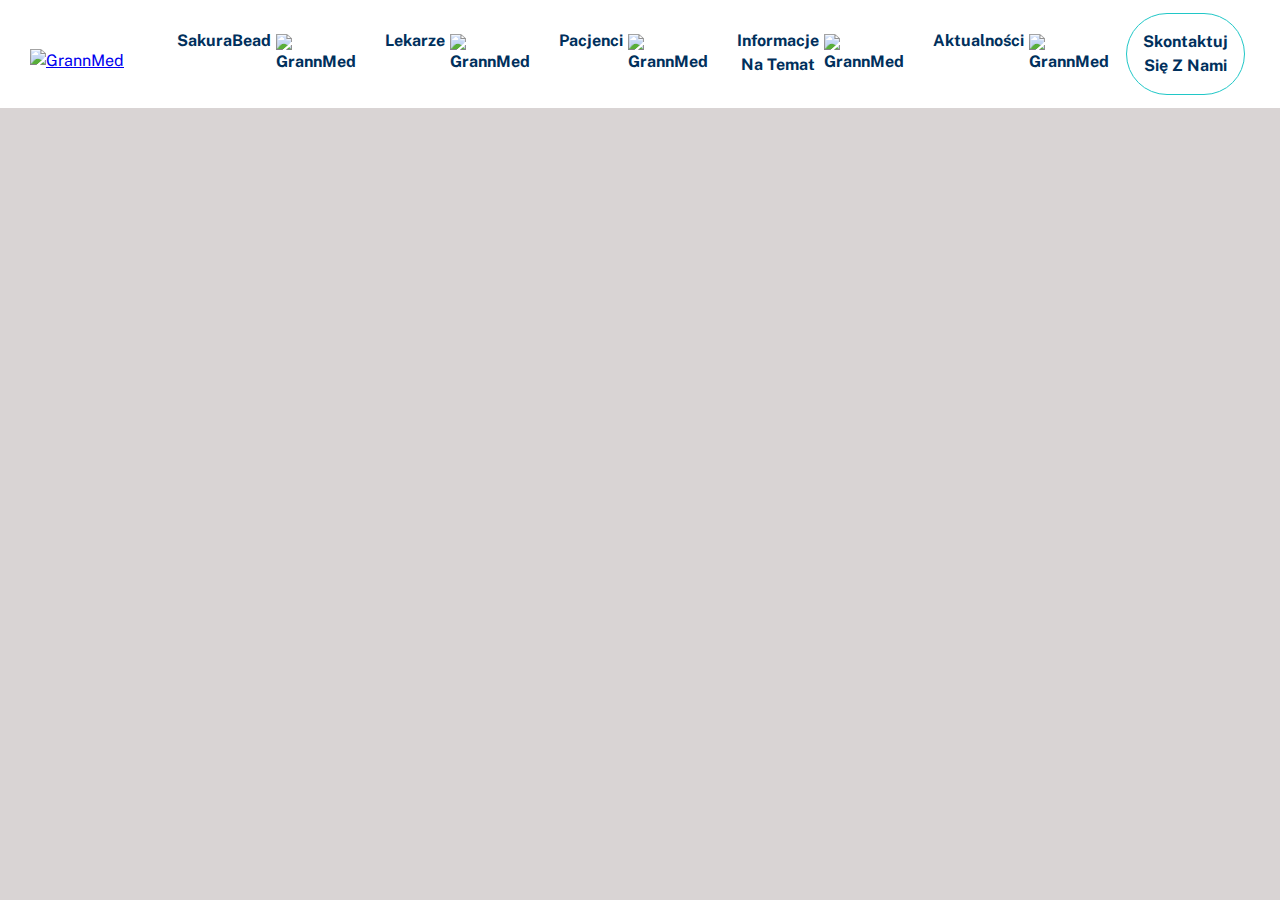
==== index.html @ 1bdce9ec "add main page with navigation" ====
<!DOCTYPE html>
<html lang="pl">

<head>
    <meta charset="UTF-8">
    <meta name="viewport" content="width=device-width, initial-scale=1.0">
    <title>GrannMed</title>
    <link rel="preconnect" href="https://fonts.googleapis.com">
<link rel="preconnect" href="https://fonts.gstatic.com" crossorigin>
<link href="https://fonts.googleapis.com/css2?family=Public+Sans:ital,wght@0,100..900;1,100..900&display=swap" rel="stylesheet">
    <link rel="stylesheet" href="css/style.css">
</head>

<body>
    <button class="burger-btn">
        <div class="burger-btn__box">
            <div class="burger-btn__bars"></div>
        </div>
    </button>
    <header id="main-header" class="header">
        <div class="container">
            <div class="nav">
                <div class="nav-logo">
                    <a class="hdr-logo-link" href="#" rel="home">
                        <img src="https://crannmed.com/wp-content/uploads/2021/12/Logo-CrannMed.svg" alt="GrannMed">
                    </a>
                </div>

                <div class="navbar">
                    <div class="navbar-btns">
                        <nav id="nav-main" class="nav-main">
                            <ul class="navbar-nav">
                                <li class="nav-item">
                                    <a href="#" class="nav-link">SakuraBead
                                        <img src="https://crannmed.com/wp-content/uploads/2021/12/arrow-dropdown-circle.svg"
                                            alt="GrannMed">
                                    </a>
                                    <ul class="dropdown-menu">
                                        <li class="menu-item">
                                            <a href="#">Technologia SakuraBead</a>
                                        </li>
                                        <li class="menu-item">
                                            <a href="#">SakuraBead Dla Zapalenia Stawów Kolana</a>
                                        </li>
                                        <li class="menu-item">
                                            <a href="#">SakuraBead Dla Bólu Dolnej Części Pleców</a>
                                        </li>
                                        <li class="menu-item">
                                            <a href="#">SakuraBead Dla Mrożonego Ramiura</a>
                                        </li>
                                    </ul>
                                </li>
                                <li class="nav-item">
                                    <a href="#" class="nav-link">Lekarze
                                        <img src="https://crannmed.com/wp-content/uploads/2021/12/arrow-dropdown-circle.svg"
                                            alt="GrannMed">
                                    </a>
                                    <ul class="dropdown-menu">
                                        <li class="menu-item">
                                            <a href="#">Procedura</a>
                                        </li>
                                        <li class="menu-item">
                                            <a href="#">Wyniki Kliniczne</a>
                                        </li>
                                    </ul>
                                </li>
                                <li class="nav-item">
                                    <a href="#" class="nav-link">Pacjenci
                                        <img src="https://crannmed.com/wp-content/uploads/2021/12/arrow-dropdown-circle.svg"
                                            alt="GrannMed">
                                    </a>
                                    <ul class="dropdown-menu">
                                        <li class="menu-item">
                                            <a href="#">Procedura</a>
                                        </li>
                                        <li class="menu-item">
                                            <a href="#">Wyniki Kliniczne</a>
                                        </li>
                                    </ul>
                                </li>
                                <li class="nav-item">
                                    <a href="#" class="nav-link">Informacje Na Temat
                                        <img src="https://crannmed.com/wp-content/uploads/2021/12/arrow-dropdown-circle.svg"
                                            alt="GrannMed">
                                    </a>
                                    <ul class="dropdown-menu">
                                        <li class="menu-item">
                                            <a href="#">Informacje O Nas</a>
                                        </li>
                                        <li class="menu-item">
                                            <a href="#">Nasz Zespół</a>
                                        </li>
                                    </ul>
                                </li>
                                <li class="nav-item">
                                    <a href="#" class="nav-link">Aktualności
                                        <img src="https://crannmed.com/wp-content/uploads/2021/12/arrow-dropdown-circle.svg"
                                            alt="GrannMed">
                                    </a>
                                    <ul class="dropdown-menu">
                                        <li class="menu-item">
                                            <a href="#">Wiadomości I Media</a>
                                        </li>
                                        <li class="menu-item">
                                            <a href="#">Kariera W GrannMed</a>
                                        </li>
                                    </ul>
                                </li>
                            </ul>
                        </nav>

                        <a href="#" class="btn-contact">
                            <span class="btn-title"> Skontaktuj Się Z Nami</span>
                        </a>

                    </div>

                </div>
            </div>
    </header>



</body>

</html>
---- css/style.css ----
:root {
	--main-color: #00305c;
	--secondary-color: #19a7a7;
}

*,
*::before,
*::after {
	box-sizing: border-box;
	margin: 0;
	padding: 0;
}

body {
	height: 100vh;
	font-family: "Public Sans", sans-serif;
	background-color: #d9d4d4;
	font-size: 1rem;
	line-height: 1.5;
}

.burger-btn {
	position: fixed;
	top: 10px;
	right: 10px;
	padding: 24px;
	background-color: #0b6f6f;
	border: 1px solid transparent;
	cursor: pointer;
	z-index: 1000;
}
.burger-btn__box {
	position: relative;
	width: 40px;
	height: 30px;
}
.burger-btn__bars,
.burger-btn__bars::after,
.burger-btn__bars::before {
	position: absolute;
	right: 0;
	height: 3px;
	content: "";
	background-color: #fff;
	transition: width 0.3s;
}
.burger-btn__bars {
	width: 100%;
}
.burger-btn__bars::after {
	top: 13px;
	width: 100%;
}
.burger-btn__bars::before {
	top: 27px;
	width: 100%;
	transition-delay: 0.1s;
}

.header {
	height: 12vh;
	width: 100%;
	background-color: #fff;
}

.nav {
	position: relative;
	display: flex;
	justify-content: space-between;
	align-items: center;
	height: 12vh;
}

.nav-logo {
	position: relative;
	top: 15px;
	left: 15px;
	padding: 15px;
	aspect-ratio: auto 157.394 / 62.096;
	width: 157px;
}

.navbar a {
	text-decoration: none;
	text-transform: capitalize;
}

.navbar-btns {
	position: relative;
	display: flex;
	justify-content: center;
	align-items: center;
	flex-direction: row;
	padding: 0 35px;
	font-weight: 700;
	min-width: 150px;
	text-align: center;
	color: #00305c;
}

.navbar {
	display: none;
}

.nav {
	display: flex;
	flex-direction: row;
}

.navbar-nav {
	display: flex;
	flex-direction: row;
}

.nav-item {
	position: relative;
	display: flex;
	justify-content: center;
	align-items: center;
	padding: 12px;
	list-style-type: none;
}

.nav-link {
	display: flex;
	flex-direction: row;
	text-decoration: none;
	color: var(--main-color);
}

.nav-link img {
	padding: 5px;
}

.dropdown-menu {
	display: none;
}

.btn-contact {
	padding: 16px;
	border-radius: 56px;
	border: 1px solid #20c7c7;
	color: var(--main-color);
}

/* Media */

@media (min-width: 576px) {
	.navbar {
		display: none;
	}
}

@media (min-width: 768px) {
	.navbar {
		display: none;
	}
}

@media (min-width: 992px) {
	.burger-btn {
		display: none;
	}

	.navbar {
		display: block;
	}
}
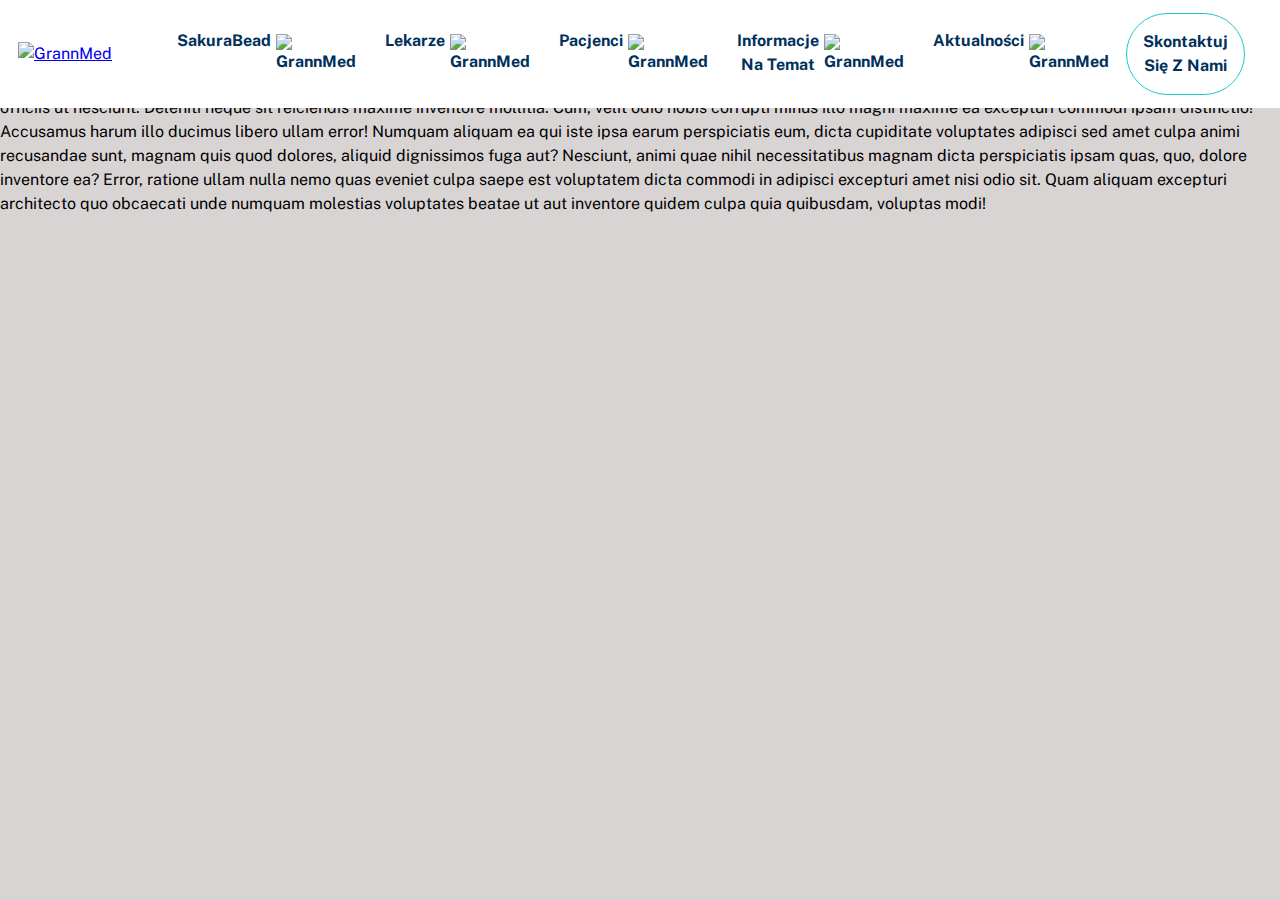
==== commit 9c7c570d: "Add burger and its functionality" ====
--- a/index.html
+++ b/index.html
@@ -6,19 +6,107 @@
     <meta name="viewport" content="width=device-width, initial-scale=1.0">
     <title>GrannMed</title>
     <link rel="preconnect" href="https://fonts.googleapis.com">
-<link rel="preconnect" href="https://fonts.gstatic.com" crossorigin>
-<link href="https://fonts.googleapis.com/css2?family=Public+Sans:ital,wght@0,100..900;1,100..900&display=swap" rel="stylesheet">
+    <link rel="preconnect" href="https://fonts.gstatic.com" crossorigin>
+    <link href="https://fonts.googleapis.com/css2?family=Public+Sans:ital,wght@0,100..900;1,100..900&display=swap"
+        rel="stylesheet">
     <link rel="stylesheet" href="css/style.css">
 </head>
 
 <body>
-    <button class="burger-btn">
-        <div class="burger-btn__box">
-            <div class="burger-btn__bars"></div>
+    <header id="main-header" class="header">
+        <button class="burger-btn">
+            <div class="burger-btn__box">
+                <div class="burger-btn__bars"></div>
+            </div>
+        </button>
+        <div class="navbar-btns-burger">
+            <nav id="nav-main-burger" class="nav-main-burger">
+                <ul class="navbar-nav-burger">
+                    <li class="nav-item-burger">
+                        <a href="#" class="nav-link-burger">SakuraBead
+                            <img src="https://crannmed.com/wp-content/uploads/2021/12/arrow-dropdown-circle.svg"
+                                alt="GrannMed">
+                        </a>
+                        <ul class="dropdown-menu-burger">
+                            <li class="menu-item-burger">
+                                <a href="#">Technologia SakuraBead</a>
+                            </li>
+                            <li class="menu-item-burger">
+                                <a href="#">SakuraBead Dla Zapalenia Stawów Kolana</a>
+                            </li>
+                            <li class="menu-item-burger">
+                                <a href="#">SakuraBead Dla Bólu Dolnej Części Pleców</a>
+                            </li>
+                            <li class="menu-item-burger">
+                                <a href="#">SakuraBead Dla Mrożonego Ramiura</a>
+                            </li>
+                        </ul>
+                    </li>
+                    <li class="nav-item-burger">
+                        <a href="#" class="nav-link-burger">Lekarze
+                            <img src="https://crannmed.com/wp-content/uploads/2021/12/arrow-dropdown-circle.svg"
+                                alt="GrannMed">
+                        </a>
+                        <ul class="dropdown-menu-burger">
+                            <li class="menu-item-burger">
+                                <a href="#">Procedura</a>
+                            </li>
+                            <li class="menu-item-burger">
+                                <a href="#">Wyniki Kliniczne</a>
+                            </li>
+                        </ul>
+                    </li>
+                    <li class="nav-item-burger">
+                        <a href="#" class="nav-link-burger">Pacjenci
+                            <img src="https://crannmed.com/wp-content/uploads/2021/12/arrow-dropdown-circle.svg"
+                                alt="GrannMed">
+                        </a>
+                        <ul class="dropdown-menu-burger">
+                            <li class="menu-item-burger">
+                                <a href="#">Procedura</a>
+                            </li>
+                            <li class="menu-item-burger">
+                                <a href="#">Wyniki Kliniczne</a>
+                            </li>
+                        </ul>
+                    </li>
+                    <li class="nav-item-burger">
+                        <a href="#" class="nav-link-burger">Informacje Na Temat
+                            <img src="https://crannmed.com/wp-content/uploads/2021/12/arrow-dropdown-circle.svg"
+                                alt="GrannMed">
+                        </a>
+                        <ul class="dropdown-menu-burger">
+                            <li class="menu-item-burger">
+                                <a href="#">Informacje O Nas</a>
+                            </li>
+                            <li class="menu-item-burger">
+                                <a href="#">Nasz Zespół</a>
+                            </li>
+                        </ul>
+                    </li>
+                    <li class="nav-item-burger">
+                        <a href="#" class="nav-link-burger">Aktualności
+                            <img src="https://crannmed.com/wp-content/uploads/2021/12/arrow-dropdown-circle.svg"
+                                alt="GrannMed">
+                        </a>
+                        <ul class="dropdown-menu-burger">
+                            <li class="menu-item-burger">
+                                <a href="#">Wiadomości I Media</a>
+                            </li>
+                            <li class="menu-item-burger">
+                                <a href="#">Kariera W GrannMed</a>
+                            </li>
+                        </ul>
+                    </li>
+                </ul>
+            </nav>
+
+            <a href="#" class="btn-contact-burger">
+                <span class="btn-title-burger"> Skontaktuj Się Z Nami</span>
+            </a>
+
         </div>
-    </button>
-    <header id="main-header" class="header">
-        <div class="container">
+        <div class="container ">
             <div class="nav">
                 <div class="nav-logo">
                     <a class="hdr-logo-link" href="#" rel="home">
@@ -117,10 +205,11 @@
 
                 </div>
             </div>
+        </div>
     </header>
-
-
-
+    <div class="container">Lorem ipsum dolor sit amet consectetur adipisicing elit. Magnam consequatur itaque, repellendus et possimus hic minus expedita aperiam vero dolor veritatis inventore, tempora, id sunt doloribus quae eaque! Ex, quo doloremque excepturi reprehenderit rem, consequuntur harum provident iste, repellendus maxime aut numquam recusandae. Id quod impedit eum porro commodi ipsum officiis explicabo ullam aliquid quis libero maiores labore iste, cupiditate placeat quibusdam distinctio repellendus eveniet in, officia itaque nostrum eos, molestiae repellat. Quasi nisi ea porro voluptatibus! Ipsa placeat vitae nobis neque blanditiis? Cumque odit illo soluta voluptatibus officiis ut nesciunt. Deleniti neque sit reiciendis maxime inventore mollitia. Cum, velit odio nobis corrupti minus illo magni maxime ea excepturi commodi ipsam distinctio! Accusamus harum illo ducimus libero ullam error! Numquam aliquam ea qui iste ipsa earum perspiciatis eum, dicta cupiditate voluptates adipisci sed amet culpa animi recusandae sunt, magnam quis quod dolores, aliquid dignissimos fuga aut? Nesciunt, animi quae nihil necessitatibus magnam dicta perspiciatis ipsam quas, quo, dolore inventore ea? Error, ratione ullam nulla nemo quas eveniet culpa saepe est voluptatem dicta commodi in adipisci excepturi amet nisi odio sit. Quam aliquam excepturi architecto quo obcaecati unde numquam molestias voluptates beatae ut aut inventore quidem culpa quia quibusdam, voluptas modi!</div>
+
+
+    <script src="js/main.js"></script>
 </body>
-
 </html>--- a/css/style.css
+++ b/css/style.css
@@ -21,9 +21,13 @@
 
 .burger-btn {
 	position: fixed;
-	top: 10px;
-	right: 10px;
+	display: flex;
+	justify-content: center;
+	align-items: center;
+	right: 0px;
 	padding: 24px;
+	height: 12vh;
+	width: 12vh;
 	background-color: #0b6f6f;
 	border: 1px solid transparent;
 	cursor: pointer;
@@ -57,27 +61,72 @@
 	transition-delay: 0.1s;
 }
 
+.navbar-btns-burger {
+	display: none;
+	position: absolute;
+	top: 0;
+	left: 0;
+	background-color: #fff;
+	min-width: 100vw;
+	min-height: 100vh;
+	z-index: 1000;
+	padding: 10%;
+}
+
+.nav-main-burger {
+	margin-bottom: 10%;
+	font-size: 20px;
+}
+
+.nav-item-burger, .dropdown-menu-burger {
+	list-style-type: none;
+}
+
+.dropdown-menu-burger {
+	display: none;
+}
+
+.container {
+	margin: 0 auto;
+	max-width: 1300px;
+	width: 100%;
+}
+
 .header {
+	position: fixed;
+	display: flex;
+	justify-content: space-between;
+	align-items: center;
+	height: 12vh;   /*TODO: try to change height dynamicly*/
+	width: 100%;
+	font-size: 16px;
+	background-color: #fff;
+}
+
+
+.nav {
+	display: flex;
+	justify-content: space-between;
+	align-items: center;
 	height: 12vh;
 	width: 100%;
-	background-color: #fff;
-}
-
-.nav {
-	position: relative;
-	display: flex;
-	justify-content: space-between;
-	align-items: center;
-	height: 12vh;
 }
 
 .nav-logo {
 	position: relative;
-	top: 15px;
-	left: 15px;
-	padding: 15px;
+	display: flex;
+	justify-content: center;
+	align-items: center;
+	margin: 0 15px;
 	aspect-ratio: auto 157.394 / 62.096;
 	width: 157px;
+}
+
+.navbar {
+	position: relative;
+	display: flex;
+	justify-content: flex-end;
+	align-items: center;
 }
 
 .navbar a {
@@ -121,19 +170,59 @@
 	list-style-type: none;
 }
 
+
 .nav-link {
 	display: flex;
 	flex-direction: row;
 	text-decoration: none;
 	color: var(--main-color);
-}
-
+	transition: color .3s;
+}
+
+.nav-link:hover {
+	color: var(--secondary-color);
+}
 .nav-link img {
 	padding: 5px;
 }
 
 .dropdown-menu {
 	display: none;
+	flex-direction: column;
+	position: absolute;
+	top: 9vh;
+	left: 5px;
+	min-width: 350px;
+	background-color: #f4f4f4;
+	box-shadow: 0px 0px 20px 0.1px rgb(164, 162, 162);;
+	z-index: 100;
+}
+
+.dropdown-menu-toggle {
+	display: flex;
+}
+
+.menu-item {
+	list-style-type: none;
+	display: flex;
+	justify-content: start;
+	align-items: center;
+}
+
+.menu-item:hover, .menu-item a:hover{
+	background-color: #00305c;
+	color: #f4f4f4;
+}
+
+.menu-item a {
+	color: var(--main-color);
+	text-align: start;
+	padding: 20px;
+}
+
+
+.menu-item span:hover {
+	color: #f4f4f4;
 }
 
 .btn-contact {
@@ -141,11 +230,21 @@
 	border-radius: 56px;
 	border: 1px solid #20c7c7;
 	color: var(--main-color);
+	transition: background-color .3s, color .3s;
+}
+
+.btn-contact:hover {
+	background-color: #0b6f6f;
+	color: #fff;
 }
 
 /* Media */
 
 @media (min-width: 576px) {
+	.header {
+		height: 12vh;
+	}
+
 	.navbar {
 		display: none;
 	}
@@ -162,7 +261,18 @@
 		display: none;
 	}
 
+	.header {
+		height: 12vh;
+		font-size: 14px;
+	}
+
 	.navbar {
 		display: block;
 	}
 }
+
+@media (min-width: 1200px) {
+	.header {
+		font-size: 16px;
+	}
+}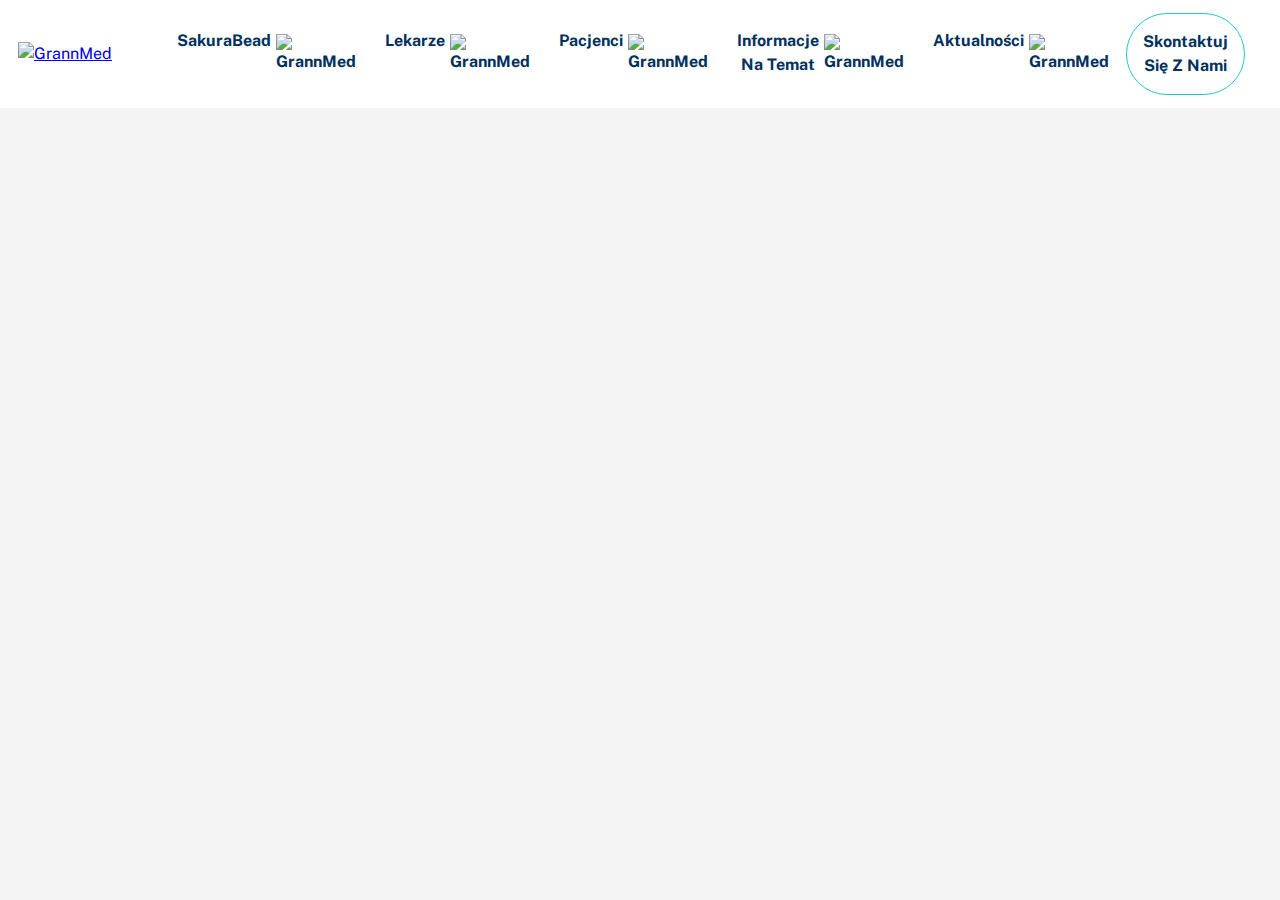
==== commit 62f5f979: "Finished navigation" ====
--- a/index.html
+++ b/index.html
@@ -9,205 +9,222 @@
     <link rel="preconnect" href="https://fonts.gstatic.com" crossorigin>
     <link href="https://fonts.googleapis.com/css2?family=Public+Sans:ital,wght@0,100..900;1,100..900&display=swap"
         rel="stylesheet">
+    <script src="https://kit.fontawesome.com/83896c9831.js" crossorigin="anonymous"></script>
     <link rel="stylesheet" href="css/style.css">
 </head>
 
 <body>
     <header id="main-header" class="header">
-        <button class="burger-btn">
-            <div class="burger-btn__box">
-                <div class="burger-btn__bars"></div>
+        <div class="container-wrapper ">
+            <button class="burger-btn">
+                <div class="burger-btn__box">
+                    <div class="burger-btn__bars"></div>
+                </div>
+            </button>
+            <div class="navbar-btns-burger">
+                <div class="nav-xmark">
+                    <i class="fa-solid fa-xmark"></i>
+                </div>
+                <nav id="nav-main-burger" class="nav-main-burger">
+                    <ul class="navbar-nav-burger">
+                        <li class="nav-item-burger">
+                            <a href="#" class="nav-link-burger">SakuraBead
+                                <img src="https://crannmed.com/wp-content/uploads/2021/12/arrow-dropdown-circle.svg"
+                                    alt="GrannMed">
+                            </a>
+                            <ul class="dropdown-menu-burger">
+                                <li class="menu-item-burger">
+                                    <a href="#">Technologia SakuraBead</a>
+                                </li>
+                                <li class="menu-item-burger">
+                                    <a href="#">SakuraBead Dla Zapalenia Stawów Kolana</a>
+                                </li>
+                                <li class="menu-item-burger">
+                                    <a href="#">SakuraBead Dla Bólu Dolnej Części Pleców</a>
+                                </li>
+                                <li class="menu-item-burger">
+                                    <a href="#">SakuraBead Dla Mrożonego Ramiura</a>
+                                </li>
+                            </ul>
+                        </li>
+                        <li class="nav-item-burger">
+                            <a href="#" class="nav-link-burger">Lekarze
+                                <img src="https://crannmed.com/wp-content/uploads/2021/12/arrow-dropdown-circle.svg"
+                                    alt="GrannMed">
+                            </a>
+                            <ul class="dropdown-menu-burger">
+                                <li class="menu-item-burger">
+                                    <a href="#">Procedura</a>
+                                </li>
+                                <li class="menu-item-burger">
+                                    <a href="#">Wyniki Kliniczne</a>
+                                </li>
+                            </ul>
+                        </li>
+                        <li class="nav-item-burger">
+                            <a href="#" class="nav-link-burger">Pacjenci
+                                <img src="https://crannmed.com/wp-content/uploads/2021/12/arrow-dropdown-circle.svg"
+                                    alt="GrannMed">
+                            </a>
+                            <ul class="dropdown-menu-burger">
+                                <li class="menu-item-burger">
+                                    <a href="#">Procedura</a>
+                                </li>
+                                <li class="menu-item-burger">
+                                    <a href="#">Wyniki Kliniczne</a>
+                                </li>
+                            </ul>
+                        </li>
+                        <li class="nav-item-burger">
+                            <a href="#" class="nav-link-burger">Informacje Na Temat
+                                <img src="https://crannmed.com/wp-content/uploads/2021/12/arrow-dropdown-circle.svg"
+                                    alt="GrannMed">
+                            </a>
+                            <ul class="dropdown-menu-burger">
+                                <li class="menu-item-burger">
+                                    <a href="#">Informacje O Nas</a>
+                                </li>
+                                <li class="menu-item-burger">
+                                    <a href="#">Nasz Zespół</a>
+                                </li>
+                            </ul>
+                        </li>
+                        <li class="nav-item-burger">
+                            <a href="#" class="nav-link-burger">Aktualności
+                                <img src="https://crannmed.com/wp-content/uploads/2021/12/arrow-dropdown-circle.svg"
+                                    alt="GrannMed">
+                            </a>
+                            <ul class="dropdown-menu-burger">
+                                <li class="menu-item-burger">
+                                    <a href="#">Wiadomości I Media</a>
+                                </li>
+                                <li class="menu-item-burger">
+                                    <a href="#">Kariera W GrannMed</a>
+                                </li>
+                            </ul>
+                        </li>
+                    </ul>
+                </nav>
+                <div class="contact-burger">
+                    <a href="#" class="btn-contact-burger"> Skontaktuj Się Z Nami</a>
+                </div>
             </div>
-        </button>
-        <div class="navbar-btns-burger">
-            <nav id="nav-main-burger" class="nav-main-burger">
-                <ul class="navbar-nav-burger">
-                    <li class="nav-item-burger">
-                        <a href="#" class="nav-link-burger">SakuraBead
-                            <img src="https://crannmed.com/wp-content/uploads/2021/12/arrow-dropdown-circle.svg"
-                                alt="GrannMed">
+
+            <div class="nav">
+                    <div class="nav-logo">
+                        <a class="hdr-logo-link" href="#" rel="home">
+                            <img src="https://crannmed.com/wp-content/uploads/2021/12/Logo-CrannMed.svg" alt="GrannMed">
                         </a>
-                        <ul class="dropdown-menu-burger">
-                            <li class="menu-item-burger">
-                                <a href="#">Technologia SakuraBead</a>
-                            </li>
-                            <li class="menu-item-burger">
-                                <a href="#">SakuraBead Dla Zapalenia Stawów Kolana</a>
-                            </li>
-                            <li class="menu-item-burger">
-                                <a href="#">SakuraBead Dla Bólu Dolnej Części Pleców</a>
-                            </li>
-                            <li class="menu-item-burger">
-                                <a href="#">SakuraBead Dla Mrożonego Ramiura</a>
-                            </li>
-                        </ul>
-                    </li>
-                    <li class="nav-item-burger">
-                        <a href="#" class="nav-link-burger">Lekarze
-                            <img src="https://crannmed.com/wp-content/uploads/2021/12/arrow-dropdown-circle.svg"
-                                alt="GrannMed">
-                        </a>
-                        <ul class="dropdown-menu-burger">
-                            <li class="menu-item-burger">
-                                <a href="#">Procedura</a>
-                            </li>
-                            <li class="menu-item-burger">
-                                <a href="#">Wyniki Kliniczne</a>
-                            </li>
-                        </ul>
-                    </li>
-                    <li class="nav-item-burger">
-                        <a href="#" class="nav-link-burger">Pacjenci
-                            <img src="https://crannmed.com/wp-content/uploads/2021/12/arrow-dropdown-circle.svg"
-                                alt="GrannMed">
-                        </a>
-                        <ul class="dropdown-menu-burger">
-                            <li class="menu-item-burger">
-                                <a href="#">Procedura</a>
-                            </li>
-                            <li class="menu-item-burger">
-                                <a href="#">Wyniki Kliniczne</a>
-                            </li>
-                        </ul>
-                    </li>
-                    <li class="nav-item-burger">
-                        <a href="#" class="nav-link-burger">Informacje Na Temat
-                            <img src="https://crannmed.com/wp-content/uploads/2021/12/arrow-dropdown-circle.svg"
-                                alt="GrannMed">
-                        </a>
-                        <ul class="dropdown-menu-burger">
-                            <li class="menu-item-burger">
-                                <a href="#">Informacje O Nas</a>
-                            </li>
-                            <li class="menu-item-burger">
-                                <a href="#">Nasz Zespół</a>
-                            </li>
-                        </ul>
-                    </li>
-                    <li class="nav-item-burger">
-                        <a href="#" class="nav-link-burger">Aktualności
-                            <img src="https://crannmed.com/wp-content/uploads/2021/12/arrow-dropdown-circle.svg"
-                                alt="GrannMed">
-                        </a>
-                        <ul class="dropdown-menu-burger">
-                            <li class="menu-item-burger">
-                                <a href="#">Wiadomości I Media</a>
-                            </li>
-                            <li class="menu-item-burger">
-                                <a href="#">Kariera W GrannMed</a>
-                            </li>
-                        </ul>
-                    </li>
-                </ul>
-            </nav>
-
-            <a href="#" class="btn-contact-burger">
-                <span class="btn-title-burger"> Skontaktuj Się Z Nami</span>
-            </a>
-
-        </div>
-        <div class="container ">
-            <div class="nav">
-                <div class="nav-logo">
-                    <a class="hdr-logo-link" href="#" rel="home">
-                        <img src="https://crannmed.com/wp-content/uploads/2021/12/Logo-CrannMed.svg" alt="GrannMed">
-                    </a>
-                </div>
-
-                <div class="navbar">
-                    <div class="navbar-btns">
-                        <nav id="nav-main" class="nav-main">
-                            <ul class="navbar-nav">
-                                <li class="nav-item">
-                                    <a href="#" class="nav-link">SakuraBead
-                                        <img src="https://crannmed.com/wp-content/uploads/2021/12/arrow-dropdown-circle.svg"
-                                            alt="GrannMed">
-                                    </a>
-                                    <ul class="dropdown-menu">
-                                        <li class="menu-item">
-                                            <a href="#">Technologia SakuraBead</a>
-                                        </li>
-                                        <li class="menu-item">
-                                            <a href="#">SakuraBead Dla Zapalenia Stawów Kolana</a>
-                                        </li>
-                                        <li class="menu-item">
-                                            <a href="#">SakuraBead Dla Bólu Dolnej Części Pleców</a>
-                                        </li>
-                                        <li class="menu-item">
-                                            <a href="#">SakuraBead Dla Mrożonego Ramiura</a>
-                                        </li>
-                                    </ul>
-                                </li>
-                                <li class="nav-item">
-                                    <a href="#" class="nav-link">Lekarze
-                                        <img src="https://crannmed.com/wp-content/uploads/2021/12/arrow-dropdown-circle.svg"
-                                            alt="GrannMed">
-                                    </a>
-                                    <ul class="dropdown-menu">
-                                        <li class="menu-item">
-                                            <a href="#">Procedura</a>
-                                        </li>
-                                        <li class="menu-item">
-                                            <a href="#">Wyniki Kliniczne</a>
-                                        </li>
-                                    </ul>
-                                </li>
-                                <li class="nav-item">
-                                    <a href="#" class="nav-link">Pacjenci
-                                        <img src="https://crannmed.com/wp-content/uploads/2021/12/arrow-dropdown-circle.svg"
-                                            alt="GrannMed">
-                                    </a>
-                                    <ul class="dropdown-menu">
-                                        <li class="menu-item">
-                                            <a href="#">Procedura</a>
-                                        </li>
-                                        <li class="menu-item">
-                                            <a href="#">Wyniki Kliniczne</a>
-                                        </li>
-                                    </ul>
-                                </li>
-                                <li class="nav-item">
-                                    <a href="#" class="nav-link">Informacje Na Temat
-                                        <img src="https://crannmed.com/wp-content/uploads/2021/12/arrow-dropdown-circle.svg"
-                                            alt="GrannMed">
-                                    </a>
-                                    <ul class="dropdown-menu">
-                                        <li class="menu-item">
-                                            <a href="#">Informacje O Nas</a>
-                                        </li>
-                                        <li class="menu-item">
-                                            <a href="#">Nasz Zespół</a>
-                                        </li>
-                                    </ul>
-                                </li>
-                                <li class="nav-item">
-                                    <a href="#" class="nav-link">Aktualności
-                                        <img src="https://crannmed.com/wp-content/uploads/2021/12/arrow-dropdown-circle.svg"
-                                            alt="GrannMed">
-                                    </a>
-                                    <ul class="dropdown-menu">
-                                        <li class="menu-item">
-                                            <a href="#">Wiadomości I Media</a>
-                                        </li>
-                                        <li class="menu-item">
-                                            <a href="#">Kariera W GrannMed</a>
-                                        </li>
-                                    </ul>
-                                </li>
-                            </ul>
-                        </nav>
-
-                        <a href="#" class="btn-contact">
-                            <span class="btn-title"> Skontaktuj Się Z Nami</span>
-                        </a>
-
                     </div>
 
-                </div>
+                    <div class="navbar">
+                        <div class="navbar-btns">
+                            <nav id="nav-main" class="nav-main">
+                                <ul class="navbar-nav">
+                                    <li class="nav-item">
+                                        <a href="#" class="nav-link">SakuraBead
+                                            <img src="https://crannmed.com/wp-content/uploads/2021/12/arrow-dropdown-circle.svg"
+                                                alt="GrannMed">
+                                        </a>
+                                        <ul class="dropdown-menu">
+                                            <li class="menu-item">
+                                                <a href="#">Technologia SakuraBead</a>
+                                            </li>
+                                            <li class="menu-item">
+                                                <a href="#">SakuraBead Dla Zapalenia Stawów Kolana</a>
+                                            </li>
+                                            <li class="menu-item">
+                                                <a href="#">SakuraBead Dla Bólu Dolnej Części Pleców</a>
+                                            </li>
+                                            <li class="menu-item">
+                                                <a href="#">SakuraBead Dla Mrożonego Ramiura</a>
+                                            </li>
+                                        </ul>
+                                    </li>
+                                    <li class="nav-item">
+                                        <a href="#" class="nav-link">Lekarze
+                                            <img src="https://crannmed.com/wp-content/uploads/2021/12/arrow-dropdown-circle.svg"
+                                                alt="GrannMed">
+                                        </a>
+                                        <ul class="dropdown-menu">
+                                            <li class="menu-item">
+                                                <a href="#">Procedura</a>
+                                            </li>
+                                            <li class="menu-item">
+                                                <a href="#">Wyniki Kliniczne</a>
+                                            </li>
+                                        </ul>
+                                    </li>
+                                    <li class="nav-item">
+                                        <a href="#" class="nav-link">Pacjenci
+                                            <img src="https://crannmed.com/wp-content/uploads/2021/12/arrow-dropdown-circle.svg"
+                                                alt="GrannMed">
+                                        </a>
+                                        <ul class="dropdown-menu">
+                                            <li class="menu-item">
+                                                <a href="#">Procedura</a>
+                                            </li>
+                                            <li class="menu-item">
+                                                <a href="#">Wyniki Kliniczne</a>
+                                            </li>
+                                        </ul>
+                                    </li>
+                                    <li class="nav-item">
+                                        <a href="#" class="nav-link">Informacje Na Temat
+                                            <img src="https://crannmed.com/wp-content/uploads/2021/12/arrow-dropdown-circle.svg"
+                                                alt="GrannMed">
+                                        </a>
+                                        <ul class="dropdown-menu">
+                                            <li class="menu-item">
+                                                <a href="#">Informacje O Nas</a>
+                                            </li>
+                                            <li class="menu-item">
+                                                <a href="#">Nasz Zespół</a>
+                                            </li>
+                                        </ul>
+                                    </li>
+                                    <li class="nav-item">
+                                        <a href="#" class="nav-link">Aktualności
+                                            <img src="https://crannmed.com/wp-content/uploads/2021/12/arrow-dropdown-circle.svg"
+                                                alt="GrannMed">
+                                        </a>
+                                        <ul class="dropdown-menu">
+                                            <li class="menu-item">
+                                                <a href="#">Wiadomości I Media</a>
+                                            </li>
+                                            <li class="menu-item">
+                                                <a href="#">Kariera W GrannMed</a>
+                                            </li>
+                                        </ul>
+                                    </li>
+                                </ul>
+                            </nav>
+
+                            <a href="#" class="btn-contact">
+                                <span class="btn-title"> Skontaktuj Się Z Nami</span>
+                            </a>
+
+                        </div>
+
+                    </div>
             </div>
         </div>
     </header>
-    <div class="container">Lorem ipsum dolor sit amet consectetur adipisicing elit. Magnam consequatur itaque, repellendus et possimus hic minus expedita aperiam vero dolor veritatis inventore, tempora, id sunt doloribus quae eaque! Ex, quo doloremque excepturi reprehenderit rem, consequuntur harum provident iste, repellendus maxime aut numquam recusandae. Id quod impedit eum porro commodi ipsum officiis explicabo ullam aliquid quis libero maiores labore iste, cupiditate placeat quibusdam distinctio repellendus eveniet in, officia itaque nostrum eos, molestiae repellat. Quasi nisi ea porro voluptatibus! Ipsa placeat vitae nobis neque blanditiis? Cumque odit illo soluta voluptatibus officiis ut nesciunt. Deleniti neque sit reiciendis maxime inventore mollitia. Cum, velit odio nobis corrupti minus illo magni maxime ea excepturi commodi ipsam distinctio! Accusamus harum illo ducimus libero ullam error! Numquam aliquam ea qui iste ipsa earum perspiciatis eum, dicta cupiditate voluptates adipisci sed amet culpa animi recusandae sunt, magnam quis quod dolores, aliquid dignissimos fuga aut? Nesciunt, animi quae nihil necessitatibus magnam dicta perspiciatis ipsam quas, quo, dolore inventore ea? Error, ratione ullam nulla nemo quas eveniet culpa saepe est voluptatem dicta commodi in adipisci excepturi amet nisi odio sit. Quam aliquam excepturi architecto quo obcaecati unde numquam molestias voluptates beatae ut aut inventore quidem culpa quia quibusdam, voluptas modi!</div>
+    <div class="container-wrapper">
+        <section class="homepage-slider">
+            <div class="wrapper-outer">
+                <div class="background-shape">
+                    <img decoding="async" src="https://crannmed.com/wp-content/themes/crannmed-new/blocks/homepage-slider/images/background.png" alt="">
+                </div>
+                <div class="container">
+                    <div class="wrapper-inside">
+                        <div class="side-left"></div>
+                        <div class="side-right"></div>
+                    </div>
+                </div>
+            </div>
+        </section>
+    </div>
 
 
     <script src="js/main.js"></script>
--- a/css/style.css
+++ b/css/style.css
@@ -1,6 +1,8 @@
 :root {
 	--main-color: #00305c;
 	--secondary-color: #19a7a7;
+	--thirdth-color: #0b6f6f;
+	--background-color: #f4f4f4;
 }
 
 *,
@@ -14,7 +16,7 @@
 body {
 	height: 100vh;
 	font-family: "Public Sans", sans-serif;
-	background-color: #d9d4d4;
+	background-color: var(--background-color);
 	font-size: 1rem;
 	line-height: 1.5;
 }
@@ -28,7 +30,7 @@
 	padding: 24px;
 	height: 12vh;
 	width: 12vh;
-	background-color: #0b6f6f;
+	background-color: var(--thirdth-color);
 	border: 1px solid transparent;
 	cursor: pointer;
 	z-index: 1000;
@@ -63,30 +65,123 @@
 
 .navbar-btns-burger {
 	display: none;
+	flex-direction: column;
 	position: absolute;
 	top: 0;
 	left: 0;
 	background-color: #fff;
+	font-weight: bold;
 	min-width: 100vw;
 	min-height: 100vh;
 	z-index: 1000;
-	padding: 10%;
-}
-
-.nav-main-burger {
-	margin-bottom: 10%;
-	font-size: 20px;
-}
-
-.nav-item-burger, .dropdown-menu-burger {
+}
+
+.nav-xmark {
+	display: flex;
+	justify-content: end;
+	align-items: center;
+	color: var(--background-color);
+	background-color: var(--main-color);
+	width: 100vw;
+	margin-bottom: 5px;
+}
+
+.nav-xmark i {
+	padding: 20px;
+	font-size: 45px;
+}
+
+.nav-xmark i:hover {
+	color: #c2c2c2;
+}
+
+.nav-item-burger {
 	list-style-type: none;
+	background-color: var(--background-color);
+	margin-bottom: 3px;
+}
+
+.nav-link-burger {
+	display: flex;
+	justify-content: space-between;
+	align-items: center;
+	padding: 0 30% 0 5%;
+}
+
+.nav-link-burger:hover {
+	color: var(--secondary-color);
+}
+
+.nav-link-burger img {
+	padding: 20px;
+}
+
+.nav-link-burger, .btn-contact-burger {
+	text-decoration: none;
+	color: var(--main-color);
+}
+
+.nav-link-burger-toggle {
+	color: var(--secondary-color);
 }
 
 .dropdown-menu-burger {
 	display: none;
-}
-
-.container {
+	width: 100vw;
+	background-color: #fff;
+	list-style-type: none;	
+}
+
+.dropdown-menu-burger-toggle {
+	display: block;
+}
+
+.menu-item-burger {
+	display: flex;
+	justify-content: start;
+	align-items: center;
+	padding: 0% 30% 0% 5%;
+}
+
+.menu-item-burger a {
+	text-decoration: none;
+	min-width: 100vw;
+	min-height: 100%;
+	color: var(--main-color);
+	padding: 2% 0;
+}
+
+.menu-item-burger:hover, .menu-item-burger a:hover {
+	background-color: var(--main-color);
+	color: var(--background-color);
+}
+
+.contact-burger {
+	display: flex;
+	justify-content: start;
+	align-items: start;
+	height: 100vh;
+	width: 100vw;
+	background-color: var(--background-color);
+}
+
+.btn-contact-burger {
+	text-transform: capitalize;
+	background-color: #fff;
+	padding: 1rem 2rem;
+	margin: 1rem;
+	border: 2px solid var(--secondary-color);
+	border-radius: 56px;
+	outline: 0;
+	transition: color .3s, background-color .3s;
+}
+
+.btn-contact-burger:hover {
+	background-color: var(--thirdth-color);
+	color: var(--background-color);
+}
+
+.container-wrapper {
 	margin: 0 auto;
 	max-width: 1300px;
 	width: 100%;
@@ -99,7 +194,7 @@
 	align-items: center;
 	height: 12vh;   /*TODO: try to change height dynamicly*/
 	width: 100%;
-	font-size: 16px;
+	font-size: 14px;
 	background-color: #fff;
 }
 
@@ -192,8 +287,10 @@
 	position: absolute;
 	top: 9vh;
 	left: 5px;
-	min-width: 350px;
-	background-color: #f4f4f4;
+	white-space: nowrap;
+	background-color: var(--background-color);
+	border-radius: 10px;
+	overflow: hidden;
 	box-shadow: 0px 0px 20px 0.1px rgb(164, 162, 162);;
 	z-index: 100;
 }
@@ -211,18 +308,19 @@
 
 .menu-item:hover, .menu-item a:hover{
 	background-color: #00305c;
-	color: #f4f4f4;
+	color: var(--background-color);
 }
 
 .menu-item a {
+	width: 100%;
 	color: var(--main-color);
 	text-align: start;
-	padding: 20px;
+	padding: 20px 50px 20px 20px;
 }
 
 
 .menu-item span:hover {
-	color: #f4f4f4;
+	color: var(--background-color);
 }
 
 .btn-contact {
@@ -254,6 +352,10 @@
 	.navbar {
 		display: none;
 	}
+
+	.nav-link-burger {
+		padding: 0 50% 0 5%;
+	}
 }
 
 @media (min-width: 992px) {
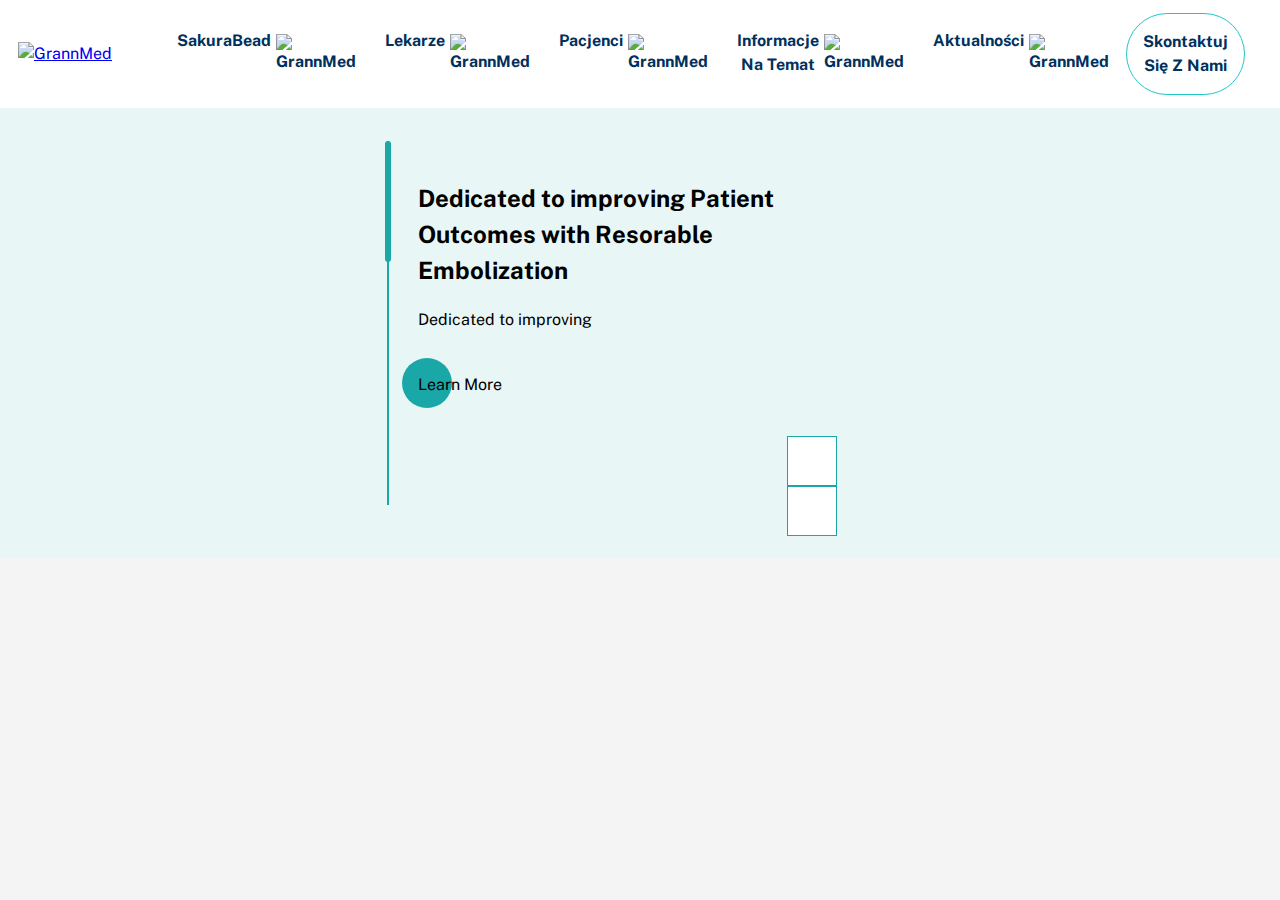
==== commit aaaef986: "Changed function PushDownBtnCtaItem" ====
--- a/index.html
+++ b/index.html
@@ -218,8 +218,67 @@
                 </div>
                 <div class="container">
                     <div class="wrapper-inside">
-                        <div class="side-left"></div>
-                        <div class="side-right"></div>
+                        <div class="side-left">
+                            <div class="cta-items">
+                                <div class="cta-item active">
+                                    <div class="cta-content">
+                                        <span>
+                                            <h2>Dedicated to improving Patient Outcomes with Resorable Embolization</h2>
+                                            <p>Dedicated to improving</p>
+                                        </span>
+                                    </div>
+                                    <a href="#" class="cta-btn">
+                                        <span class="inner">Learn More</span>
+                                    </a>
+                                </div>
+                                <div class="cta-item">
+                                    <div class="cta-content">
+                                        <span>
+                                            <h2>Test side 2</h2>
+                                            <p>&nbsp;</p>
+                                        </span>
+                                    </div>
+                                    <a href="#" class="cta-btn">
+                                        <span class="inner">Learn More</span>
+                                    </a>
+                                </div>
+                                <div class="cta-item">
+                                    <div class="cta-content">
+                                        <span>
+                                            <h2>Test side 3</h2>
+                                            <p>&nbsp;</p>
+                                        </span>
+                                    </div>
+                                    <a href="#" class="cta-btn">
+                                        <span class="inner">Learn More</span>
+                                    </a>
+                                </div>
+                                <div class="progress-line"></div>
+                                <div class="arrow-items">
+                                    <div class="arrow-up">
+                                        <i class="fa-solid fa-chevron-up"></i>
+                                    </div>
+                                    <div class="arrow-down">
+                                        <i class="fa-solid fa-chevron-down"></i>
+                                    </div>
+                                </div>
+                            </div>
+                           
+                        </div>
+                        <div class="side-right">
+                            <div class="photo-items">
+                                <div class="photo-item active">
+                                    <img decoding="async" src="https://crannmed.com/wp-content/uploads/2024/12/Dedicated-to@2x.png" alt="photo1" class="cta-photo">
+                                </div>
+                                <div class="photo-item">
+                                    <img decoding="async" src="https://crannmed.com/wp-content/uploads/2024/12/Join-The-SURE@2x.png" alt="photo1" class="cta-photo">
+                                </div>
+                                <div class="photo-item">
+                                    <img decoding="async" src="https://crannmed.com/wp-content/uploads/2024/12/SakuraBead@2x-1.png" alt="photo1" class="cta-photo">
+                                </div>
+                                
+                            </div>
+                        </div>
                     </div>
                 </div>
             </div>
--- a/css/style.css
+++ b/css/style.css
@@ -3,7 +3,10 @@
 	--secondary-color: #19a7a7;
 	--thirdth-color: #0b6f6f;
 	--background-color: #f4f4f4;
-}
+	--slider-count: 3;
+	--progress-top: 0%;
+}
+
 
 *,
 *::before,
@@ -19,6 +22,10 @@
 	background-color: var(--background-color);
 	font-size: 1rem;
 	line-height: 1.5;
+}
+
+.header {
+	z-index: 1000;
 }
 
 .burger-btn {
@@ -182,6 +189,8 @@
 }
 
 .container-wrapper {
+	display: flex;
+	justify-content: center;
 	margin: 0 auto;
 	max-width: 1300px;
 	width: 100%;
@@ -336,15 +345,205 @@
 	color: #fff;
 }
 
+/* Homepage slider */
+
+.wrapper-outer {
+	position: relative;
+	width: 100vw;
+	max-height: 100vh;
+}
+
+.background-shape {
+	display: flex;
+	align-items: end;
+	justify-content: end;
+	background-color: rgba(232, 246, 246, 1);
+	width: 100vw;
+	height: 100vh;
+}
+
+.background-shape img {
+	width: auto;
+	max-height: 100%;
+}
+
+.container {
+	position: absolute;
+	top: 12vh;
+	left: 0;
+	height: 88vh;
+	width: 100%;
+}
+
+.wrapper-inside {
+	position: relative;
+	display: flex;
+	justify-content: space-around;
+	align-items: center;
+	flex-direction: column;
+	max-width: 400px;
+	min-height: 100%;
+	margin: 0 auto;
+}
+
+.side-left {
+	position: relative;
+	width: 100%;
+	max-height: 50%;
+	display: flex;
+	flex-direction: column;
+	justify-content: start;
+	align-items: start;
+}
+.cta-items {
+	display: flex;
+	flex-direction: column;
+	justify-content: space-between;
+	align-items: start;
+	margin: 4vh 0 0 5vw;
+	width: 90%;
+	min-height: 100%;
+}
+.cta-item {
+	display: none;
+	flex-direction: column;
+	justify-content: start;
+	align-items: start;
+	opacity: 1;
+	transition: opacity 3s, display 3s;
+}
+.cta-content {
+	padding-bottom: 40px;
+}
+.cta-content h2, .cta-content p {
+	padding: 10px 0px;
+	text-align: start;
+}
+.cta-btn {
+	position: relative;
+	text-decoration: none;
+	color: #000;
+	width: 100%;
+	padding: 15px;
+}
+.cta-btn::before {
+	content: " ";
+	position: absolute;
+	left: 0;
+	top: 0;
+	width: 50px;
+	height: 50px;
+	border-radius: 50%;
+	background-color: var(--secondary-color);
+}
+.inner {
+	position: relative;
+	text-align: end;
+	z-index: 10;
+}
+.arrow-items {
+	display: flex;
+	align-items: end;
+	justify-content: end;
+	min-width: 100%;
+	color: var(--secondary-color);
+}
+.arrow-up, .arrow-down {
+	display: flex;
+	align-items: center;
+	justify-content: center;
+	width: 50px;
+	height: 50px;
+	background-color: #fff;
+	border: 1.5px solid var(--secondary-color);
+	padding: 10px;
+	transition: background-color .3s, color .3s;
+}
+.arrow-up:hover, .arrow-down:hover {
+	background-color: var(--secondary-color);
+	color: #fff;
+}
+.progress-line {
+	position: absolute;
+	top: 0;
+	left: 0;
+	height: 100%;
+	width: 2px;
+	background-color: var(--secondary-color);
+	margin-left: 10px;
+	margin-top: 10px;
+}
+.progress-line::before {
+	content: '';
+	position: absolute;
+	top: var(--progress-top);
+	left: -2px;
+	width: 4px;
+	height: calc(100% / var(--slider-count));
+	background-color: var(--secondary-color);
+	border-radius: 3px;
+	transition: .3s ease-out all;
+}
+.side-right {
+	position: relative;
+	max-width: 100vw;
+	max-height: 35vh;
+	display: flex;
+	flex-direction: column;
+	justify-content: center;
+	align-items: center;
+	padding: 10px;
+}
+ .photo-items {
+	display: flex;
+	justify-content: center;
+	align-items: center;
+	max-width: 100%;
+	max-height: auto;
+}
+.photo-item {
+	display: none;
+	justify-content: center;
+	align-items: center;
+	height: 35vh;
+	width: 100%;
+	overflow: hidden;
+}
+.photo-item img {
+	width: 100%;
+	height: auto;
+	object-fit: cover;
+} 
+/* .inactive {
+	display: none;
+	opacity: 0;
+	transform: translateY(0px, -100%);
+}	 */
+.active {
+	display: flex;
+	/* transform: translateY(0px, 0%); */
+}
 /* Media */
 
 @media (min-width: 576px) {
 	.header {
 		height: 12vh;
 	}
-
 	.navbar {
 		display: none;
+	}
+	.wrapper-inside, .cta-items, .photo-items{
+		max-width: 600px;
+	}
+	.cta-items {
+		max-height: 40vh;
+	}
+	.side-right, .photo-item img {
+		max-height: 60vh; 
+		padding: 0px;
+	}
+	.photo-item {
+		height: 45vh;
 	}
 }
 
@@ -352,9 +551,18 @@
 	.navbar {
 		display: none;
 	}
-
 	.nav-link-burger {
 		padding: 0 50% 0 5%;
+	}
+	.wrapper-inside, .cta-items, .photo-items{
+		max-width: 700px;
+	}
+	.cta-item {
+		justify-content:space-around;
+		align-items: center;
+	}
+	.side-right, .photo-item img {
+		max-height: 70vh;
 	}
 }
 
@@ -362,14 +570,75 @@
 	.burger-btn {
 		display: none;
 	}
-
 	.header {
 		height: 12vh;
 		font-size: 14px;
 	}
-
 	.navbar {
 		display: block;
+	}
+	.wrapper-outer, .background-shape {
+		max-height: 50vh;
+		margin-top: 12vh;
+	}
+	.container, .wrapper-inside {
+		max-height: 50vh;
+	}
+	.container {
+		top: 0;
+	}
+	.wrapper-inside {
+		flex-direction: row;
+		display: flex;
+		align-items: center;
+		justify-content: center;
+		max-width: 920px;
+	}
+	.side-left {
+		height: 45vh;
+		width: 460px;
+		justify-content: space-between;
+		align-items: center;
+	}
+	.cta-items {
+		width: 435px;
+		margin: 0 0 0 25px;
+	}
+	.cta-item {
+		justify-content: center;
+		align-items: start;
+		height: 40vh;
+	}
+	.cta-content {
+		padding: 1em;
+	}
+	.cta-btn {
+		padding-left: 1em;
+	}
+	.arrow-items {
+		flex-direction: column;
+		min-width: 100%;
+		cursor: pointer;
+	}
+	.progress-line {
+		height: 90%;;
+	}
+	.progress-line::before {
+		width: 6px;
+		right: -3px;
+	}
+	.side-right {
+		max-height: 100%;
+		max-width: 500px;
+		padding: 0;
+	}
+	.photo-item {
+		max-height: 100%;
+		max-width: 500px;
+	}
+	.photo-item img {
+		width: auto;
+		height: 50vh;
 	}
 }
 
@@ -377,4 +646,10 @@
 	.header {
 		font-size: 16px;
 	}
+	.homepage-slider {
+		max-height: 80vh;
+	}
+	.wrapper-inside {
+		max-width: 1100px;
+	}
 }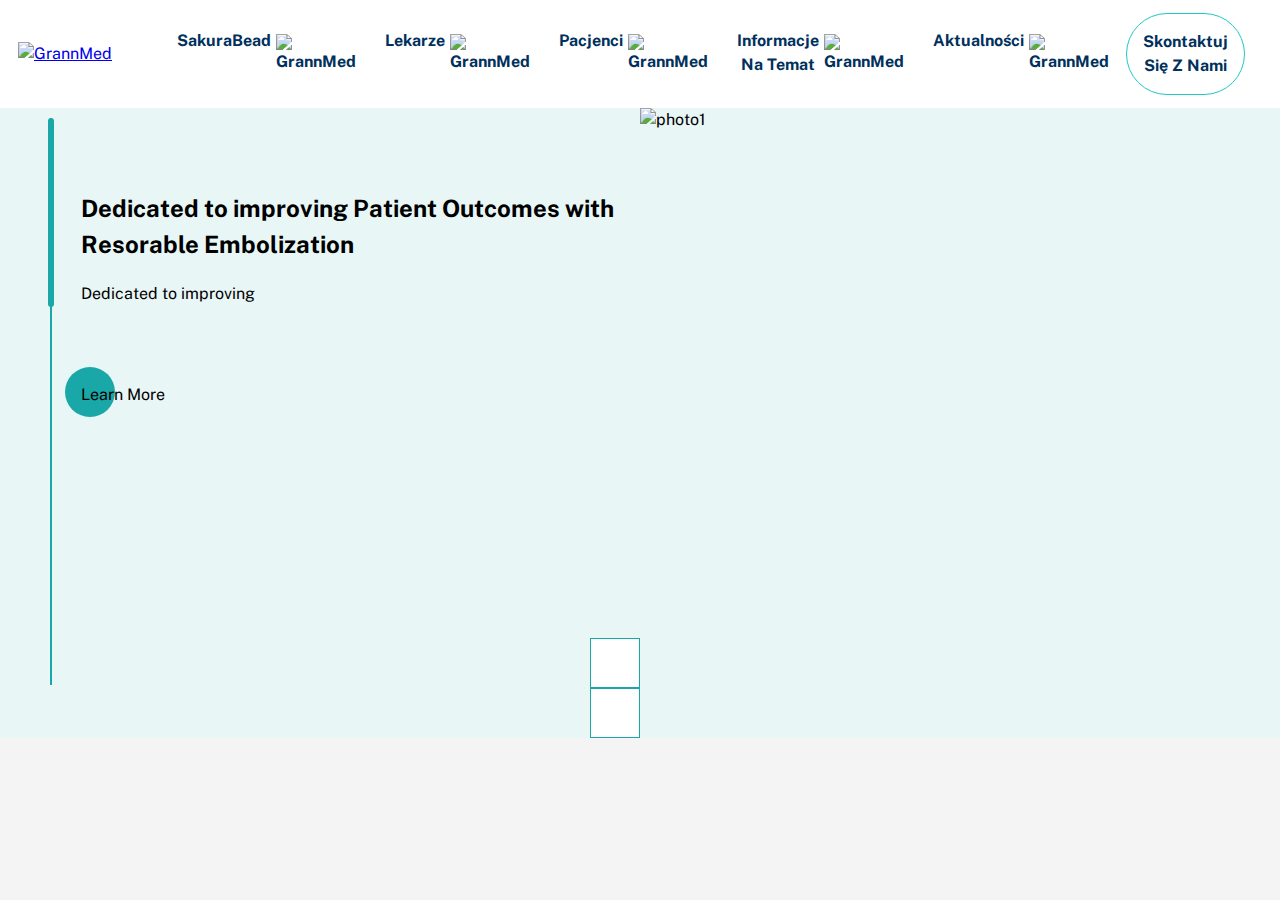
==== commit d47e7707: "Finished styling section gallery for width more 1200px" ====
--- a/index.html
+++ b/index.html
@@ -220,7 +220,7 @@
                     <div class="wrapper-inside">
                         <div class="side-left">
                             <div class="cta-items">
-                                <div class="cta-item active">
+                                <div class="cta-item active-content">
                                     <div class="cta-content">
                                         <span>
                                             <h2>Dedicated to improving Patient Outcomes with Resorable Embolization</h2>
@@ -267,13 +267,13 @@
                         </div>
                         <div class="side-right">
                             <div class="photo-items">
-                                <div class="photo-item active">
+                                <div class="photo-item active-photo">
                                     <img decoding="async" src="https://crannmed.com/wp-content/uploads/2024/12/Dedicated-to@2x.png" alt="photo1" class="cta-photo">
                                 </div>
-                                <div class="photo-item">
+                                <div class="photo-item inactive">
                                     <img decoding="async" src="https://crannmed.com/wp-content/uploads/2024/12/Join-The-SURE@2x.png" alt="photo1" class="cta-photo">
                                 </div>
-                                <div class="photo-item">
+                                <div class="photo-item inactive">
                                     <img decoding="async" src="https://crannmed.com/wp-content/uploads/2024/12/SakuraBead@2x-1.png" alt="photo1" class="cta-photo">
                                 </div>
                                 
--- a/css/style.css
+++ b/css/style.css
@@ -402,21 +402,22 @@
 	align-items: start;
 	margin: 4vh 0 0 5vw;
 	width: 90%;
-	min-height: 100%;
+	height: 35vh;
 }
 .cta-item {
-	display: none;
+	display: flex;
 	flex-direction: column;
 	justify-content: start;
 	align-items: start;
-	opacity: 1;
-	transition: opacity 3s, display 3s;
+	max-height: 0px;
+	overflow: hidden;
+	transition: max-height .3s, opacity .3s;
 }
 .cta-content {
-	padding-bottom: 40px;
+	padding-bottom: 1em;
 }
 .cta-content h2, .cta-content p {
-	padding: 10px 0px;
+	padding: 0.5em 0em;
 	text-align: start;
 }
 .cta-btn {
@@ -424,7 +425,7 @@
 	text-decoration: none;
 	color: #000;
 	width: 100%;
-	padding: 15px;
+	padding: 1em;
 }
 .cta-btn::before {
 	content: " ";
@@ -438,7 +439,6 @@
 }
 .inner {
 	position: relative;
-	text-align: end;
 	z-index: 10;
 }
 .arrow-items {
@@ -496,33 +496,37 @@
 }
  .photo-items {
 	display: flex;
+	flex-direction: column;
 	justify-content: center;
 	align-items: center;
 	max-width: 100%;
-	max-height: auto;
+	height: 35vh;
 }
 .photo-item {
-	display: none;
-	justify-content: center;
-	align-items: center;
-	height: 35vh;
+	display: flex;
+	justify-content: center;
+	align-items: center;
+	max-height: 0px;
 	width: 100%;
 	overflow: hidden;
+	opacity: 0;
+	transition: opacity .3s, max-height .3s;
 }
 .photo-item img {
 	width: 100%;
 	height: auto;
 	object-fit: cover;
 } 
-/* .inactive {
-	display: none;
-	opacity: 0;
-	transform: translateY(0px, -100%);
-}	 */
-.active {
-	display: flex;
-	/* transform: translateY(0px, 0%); */
-}
+.active-content {
+	display: flex;
+	min-height: 70%;
+}
+.active-photo {
+	display: flex;
+	min-height: 100%;
+	opacity: 1;
+}
+
 /* Media */
 
 @media (min-width: 576px) {
@@ -533,17 +537,17 @@
 		display: none;
 	}
 	.wrapper-inside, .cta-items, .photo-items{
-		max-width: 600px;
+		max-width: 550px;
 	}
 	.cta-items {
-		max-height: 40vh;
-	}
-	.side-right, .photo-item img {
-		max-height: 60vh; 
+		height: 100%;
+	}
+	.side-left, .side-right {
+		max-height: 50%; 
 		padding: 0px;
 	}
-	.photo-item {
-		height: 45vh;
+	.photo-items {
+		height: 40vh;
 	}
 }
 
@@ -563,6 +567,9 @@
 	}
 	.side-right, .photo-item img {
 		max-height: 70vh;
+	}
+	.photo-items {
+		min-height: 45vh;
 	}
 }
 
@@ -595,19 +602,18 @@
 		max-width: 920px;
 	}
 	.side-left {
-		height: 45vh;
+		height: 50vh;
 		width: 460px;
-		justify-content: space-between;
-		align-items: center;
 	}
 	.cta-items {
 		width: 435px;
+		min-height: 50vh;
 		margin: 0 0 0 25px;
 	}
 	.cta-item {
-		justify-content: center;
+		display: flex;
+		justify-content: space-between;
 		align-items: start;
-		height: 40vh;
 	}
 	.cta-content {
 		padding: 1em;
@@ -619,6 +625,7 @@
 		flex-direction: column;
 		min-width: 100%;
 		cursor: pointer;
+		padding-bottom: 5%;
 	}
 	.progress-line {
 		height: 90%;;
@@ -632,24 +639,54 @@
 		max-width: 500px;
 		padding: 0;
 	}
-	.photo-item {
-		max-height: 100%;
-		max-width: 500px;
-	}
 	.photo-item img {
 		width: auto;
 		height: 50vh;
 	}
+	.active-photo {
+		min-height: 45vh;
+	}
 }
 
 @media (min-width: 1200px) {
 	.header {
 		font-size: 16px;
 	}
-	.homepage-slider {
-		max-height: 80vh;
+	.homepage-slider, .wrapper-outer, .background-shape, .container, .wrapper-inside{
+		max-height: 70vh;
 	}
 	.wrapper-inside {
-		max-width: 1100px;
+		max-width: 1200px;
+		justify-content: space-between;
+	}
+	.side-left, .side-right {
+		height: 70vh;
+		max-width: 600px;
+	}
+	.cta-items, .photo-items {
+		min-height: 70vh;
+	}
+	.cta-items {
+		width: 575px;
+	}
+	.cta-item {
+		width: 100%;
+		padding-top: 6vh;
+	}
+	.arrow-items {
+		padding-bottom: 0%;
+	}
+	.photo-items {
+		max-width: 600px;
+	}
+	.photo-item img {
+		min-height: 70vh;
+		width: 600px;
+	}
+	.active-content {
+		min-height: 50%;
+	}
+	.active-photo {
+		min-height: 100%;
 	}
 }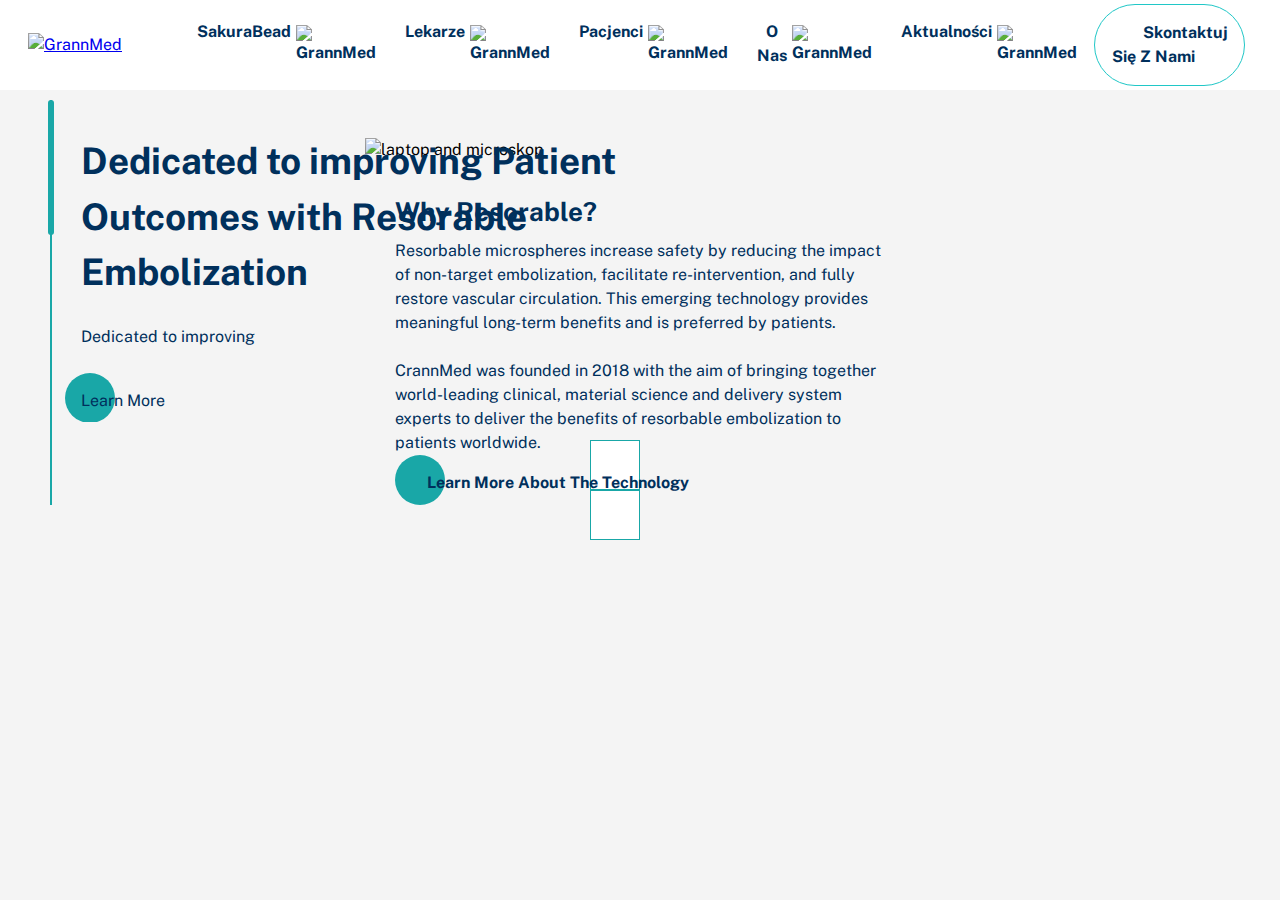
==== commit fba2fe8a: "Finished all section gallery and start content section" ====
--- a/index.html
+++ b/index.html
@@ -76,7 +76,7 @@
                             </ul>
                         </li>
                         <li class="nav-item-burger">
-                            <a href="#" class="nav-link-burger">Informacje Na Temat
+                            <a href="#" class="nav-link-burger">O nas
                                 <img src="https://crannmed.com/wp-content/uploads/2021/12/arrow-dropdown-circle.svg"
                                     alt="GrannMed">
                             </a>
@@ -170,7 +170,7 @@
                                         </ul>
                                     </li>
                                     <li class="nav-item">
-                                        <a href="#" class="nav-link">Informacje Na Temat
+                                        <a href="#" class="nav-link">O nas
                                             <img src="https://crannmed.com/wp-content/uploads/2021/12/arrow-dropdown-circle.svg"
                                                 alt="GrannMed">
                                         </a>
@@ -234,7 +234,7 @@
                                 <div class="cta-item">
                                     <div class="cta-content">
                                         <span>
-                                            <h2>Test side 2</h2>
+                                            <h2>Dedicated to improving Patient Outcomes with Resorable 2</h2>
                                             <p>&nbsp;</p>
                                         </span>
                                     </div>
@@ -245,7 +245,7 @@
                                 <div class="cta-item">
                                     <div class="cta-content">
                                         <span>
-                                            <h2>Test side 3</h2>
+                                            <h2>Dedicated to improving Patient Outcomes with Resorable 3</h2>
                                             <p>&nbsp;</p>
                                         </span>
                                     </div>
@@ -283,8 +283,24 @@
                 </div>
             </div>
         </section>
+        <section class="image-with-flexible-content">
+            <div class="container-fluid">
+                <div class="image-content">
+                    <img src="https://crannmed.com/wp-content/uploads/2021/12/Embolisation-technology-image_CrannMed.jpg" alt="laptop and microskop">
+                </div>
+                <div class="text-content">
+                    <div class="contents-of-content">
+                        <h2>Why Resorable?</h2>
+                        <p>Resorbable microspheres increase safety by reducing the impact of non-target embolization, facilitate re-intervention, and fully restore vascular circulation. This emerging technology provides meaningful long-term benefits and is preferred by patients.<br><br>CrannMed was founded in 2018 with the aim of bringing together world-leading clinical, material science and delivery system experts to deliver the benefits of resorbable embolization to patients worldwide.</p>
+                        <a class="btn" href="#">
+                            <span class="btn-title">Learn More About The Technology</span>
+                        </a>
+                    </div>
+                </div>
+            </div>
+        </section>
     </div>
-
+   
 
     <script src="js/main.js"></script>
 </body>
--- a/css/style.css
+++ b/css/style.css
@@ -191,9 +191,9 @@
 .container-wrapper {
 	display: flex;
 	justify-content: center;
+	flex-direction: column;
 	margin: 0 auto;
-	max-width: 1300px;
-	width: 100%;
+	max-width: 100vw;
 }
 
 .header {
@@ -347,10 +347,10 @@
 
 /* Homepage slider */
 
-.wrapper-outer {
-	position: relative;
-	width: 100vw;
-	max-height: 100vh;
+.homepage-slider, .wrapper-outer, .wrapper-inside {
+	position: relative;
+	width: 100%;
+	max-height: 100%;
 }
 
 .background-shape {
@@ -358,20 +358,20 @@
 	align-items: end;
 	justify-content: end;
 	background-color: rgba(232, 246, 246, 1);
-	width: 100vw;
-	height: 100vh;
+	max-width: 100vw;
+	height: 100%;
 }
 
 .background-shape img {
 	width: auto;
-	max-height: 100%;
+	height: 100%;
 }
 
 .container {
 	position: absolute;
-	top: 12vh;
+	top: 0;
 	left: 0;
-	height: 88vh;
+	height: 100%;
 	width: 100%;
 }
 
@@ -384,12 +384,12 @@
 	max-width: 400px;
 	min-height: 100%;
 	margin: 0 auto;
+	padding-top: 12vh;
 }
 
 .side-left {
 	position: relative;
 	width: 100%;
-	max-height: 50%;
 	display: flex;
 	flex-direction: column;
 	justify-content: start;
@@ -400,18 +400,19 @@
 	flex-direction: column;
 	justify-content: space-between;
 	align-items: start;
-	margin: 4vh 0 0 5vw;
+	margin: 4vh 0 0 8vw;
 	width: 90%;
-	height: 35vh;
+	height: 40vh;
 }
 .cta-item {
 	display: flex;
 	flex-direction: column;
 	justify-content: start;
 	align-items: start;
+	color: var(--main-color);
 	max-height: 0px;
 	overflow: hidden;
-	transition: max-height .3s, opacity .3s;
+	transition: max-height .3s, opacity .2s;
 }
 .cta-content {
 	padding-bottom: 1em;
@@ -423,7 +424,7 @@
 .cta-btn {
 	position: relative;
 	text-decoration: none;
-	color: #000;
+	color: var(--main-color);
 	width: 100%;
 	padding: 1em;
 }
@@ -447,6 +448,7 @@
 	justify-content: end;
 	min-width: 100%;
 	color: var(--secondary-color);
+	cursor: pointer;
 }
 .arrow-up, .arrow-down {
 	display: flex;
@@ -467,7 +469,7 @@
 	position: absolute;
 	top: 0;
 	left: 0;
-	height: 100%;
+	height: 90%;
 	width: 2px;
 	background-color: var(--secondary-color);
 	margin-left: 10px;
@@ -510,7 +512,7 @@
 	width: 100%;
 	overflow: hidden;
 	opacity: 0;
-	transition: opacity .3s, max-height .3s;
+	transition: opacity .2s, max-height .3s;
 }
 .photo-item img {
 	width: 100%;
@@ -519,16 +521,74 @@
 } 
 .active-content {
 	display: flex;
-	min-height: 70%;
+	max-height: 100%;
 }
 .active-photo {
-	display: flex;
-	min-height: 100%;
+	max-height: 100%;
 	opacity: 1;
 }
-
+/* Section contents */
+.image-with-flexible-content{
+	display: flex;
+	justify-content: center;
+	align-items: center;
+	padding: 48px 0;
+	width: 100%;
+}
+.container-fluid {
+	max-width: 400px;
+}
+.image-content {
+	display: flex;
+	justify-content: center;
+	align-items: center;
+	height: 100%;
+	width: 100%;
+	overflow: hidden;
+	margin-bottom: 30px;
+}
+.image-content img {
+	width: 100%;
+	height: auto;
+	object-fit: cover;
+}
+.text-content {
+	color: var(--main-color);
+	padding: 0 30px;
+}
+.text-content h2 {
+	margin-bottom: 8px;
+	font-size: 26px;
+}
+.contents-of-content a{
+	position: relative;
+	display: flex;
+	justify-content: start;
+	align-items: start;
+	text-decoration: none;
+	text-align: center;
+	color: var(--main-color);
+	width: 100%;
+	z-index: 1;
+	cursor: pointer;
+}
+.contents-of-content a::before {
+	content: " ";
+	position: absolute;
+	left: 0;
+	top: 0;
+	width: 50px;
+	height: 50px;
+	border-radius: 50%;
+	background-color: var(--secondary-color);
+}
+.btn-title {
+	color: var(--main-color);
+	font-weight: bold;
+	padding: 16px 32px;
+	z-index: 1;
+}
 /* Media */
-
 @media (min-width: 576px) {
 	.header {
 		height: 12vh;
@@ -536,21 +596,18 @@
 	.navbar {
 		display: none;
 	}
-	.wrapper-inside, .cta-items, .photo-items{
+	.wrapper-inside, .cta-items, .photo-items, .container-fluid{
 		max-width: 550px;
 	}
-	.cta-items {
-		height: 100%;
-	}
-	.side-left, .side-right {
-		max-height: 50%; 
-		padding: 0px;
+	.side-right {
+		min-height: 50vh;
 	}
 	.photo-items {
-		height: 40vh;
-	}
-}
-
+		height: 50vh;
+	}
+	/* Section contents*/
+	
+}
 @media (min-width: 768px) {
 	.navbar {
 		display: none;
@@ -558,38 +615,40 @@
 	.nav-link-burger {
 		padding: 0 50% 0 5%;
 	}
-	.wrapper-inside, .cta-items, .photo-items{
+	.wrapper-inside, .photo-items{
 		max-width: 700px;
+	}
+	.cta-items {
+		max-width: 610px;
+		min-height: 35vh;
 	}
 	.cta-item {
 		justify-content:space-around;
 		align-items: center;
 	}
-	.side-right, .photo-item img {
-		max-height: 70vh;
-	}
-	.photo-items {
-		min-height: 45vh;
-	}
-}
-
+	.cta-item h2 {
+		font-size: 1.3em;
+	}
+	/* Section contents*/
+
+}
 @media (min-width: 992px) {
 	.burger-btn {
 		display: none;
 	}
 	.header {
-		height: 12vh;
+		height: 10vh;
 		font-size: 14px;
 	}
 	.navbar {
 		display: block;
 	}
-	.wrapper-outer, .background-shape {
-		max-height: 50vh;
-		margin-top: 12vh;
-	}
-	.container, .wrapper-inside {
-		max-height: 50vh;
+	.homepage-slider {
+		max-height: 60vh;
+		margin-top: 10vh;
+	}
+	.wrapper-outer, .background-shape, .container, .wrapper-inside {
+		max-height: 60vh;
 	}
 	.container {
 		top: 0;
@@ -600,13 +659,14 @@
 		align-items: center;
 		justify-content: center;
 		max-width: 920px;
+		padding-top: 0;
 	}
 	.side-left {
 		height: 50vh;
-		width: 460px;
+		width: 470px;
 	}
 	.cta-items {
-		width: 435px;
+		width: 450px;
 		min-height: 50vh;
 		margin: 0 0 0 25px;
 	}
@@ -624,8 +684,7 @@
 	.arrow-items {
 		flex-direction: column;
 		min-width: 100%;
-		cursor: pointer;
-		padding-bottom: 5%;
+		padding-right: 5px;
 	}
 	.progress-line {
 		height: 90%;;
@@ -635,58 +694,65 @@
 		right: -3px;
 	}
 	.side-right {
-		max-height: 100%;
-		max-width: 500px;
+		height: 50vh;
+		width: 500px;
 		padding: 0;
+	}
+	.photo-items {
+		height: 50vh;
+		width: 500px;
 	}
 	.photo-item img {
 		width: auto;
 		height: 50vh;
 	}
 	.active-photo {
-		min-height: 45vh;
-	}
-}
-
+		min-height: 50vh;
+	}
+	/* Section contents*/
+
+}
 @media (min-width: 1200px) {
 	.header {
 		font-size: 16px;
 	}
 	.homepage-slider, .wrapper-outer, .background-shape, .container, .wrapper-inside{
-		max-height: 70vh;
+		max-height: 60vh;
 	}
 	.wrapper-inside {
 		max-width: 1200px;
 		justify-content: space-between;
 	}
 	.side-left, .side-right {
-		height: 70vh;
-		max-width: 600px;
-	}
-	.cta-items, .photo-items {
-		min-height: 70vh;
+		height: 50vh;
+		min-width: 600px;
 	}
 	.cta-items {
 		width: 575px;
 	}
 	.cta-item {
 		width: 100%;
-		padding-top: 6vh;
+		padding-top: 1vh;
+	}
+	.cta-content h2 {
+		font-size: 2.3em;
 	}
 	.arrow-items {
-		padding-bottom: 0%;
+		padding: 0px;
 	}
 	.photo-items {
-		max-width: 600px;
+		min-height: 50vh;
+		min-width: 600px;
 	}
 	.photo-item img {
-		min-height: 70vh;
+		min-height: 60vh;
 		width: 600px;
 	}
 	.active-content {
-		min-height: 50%;
+		min-height: 60%;
 	}
 	.active-photo {
 		min-height: 100%;
 	}
+	/* Section contents*/
 }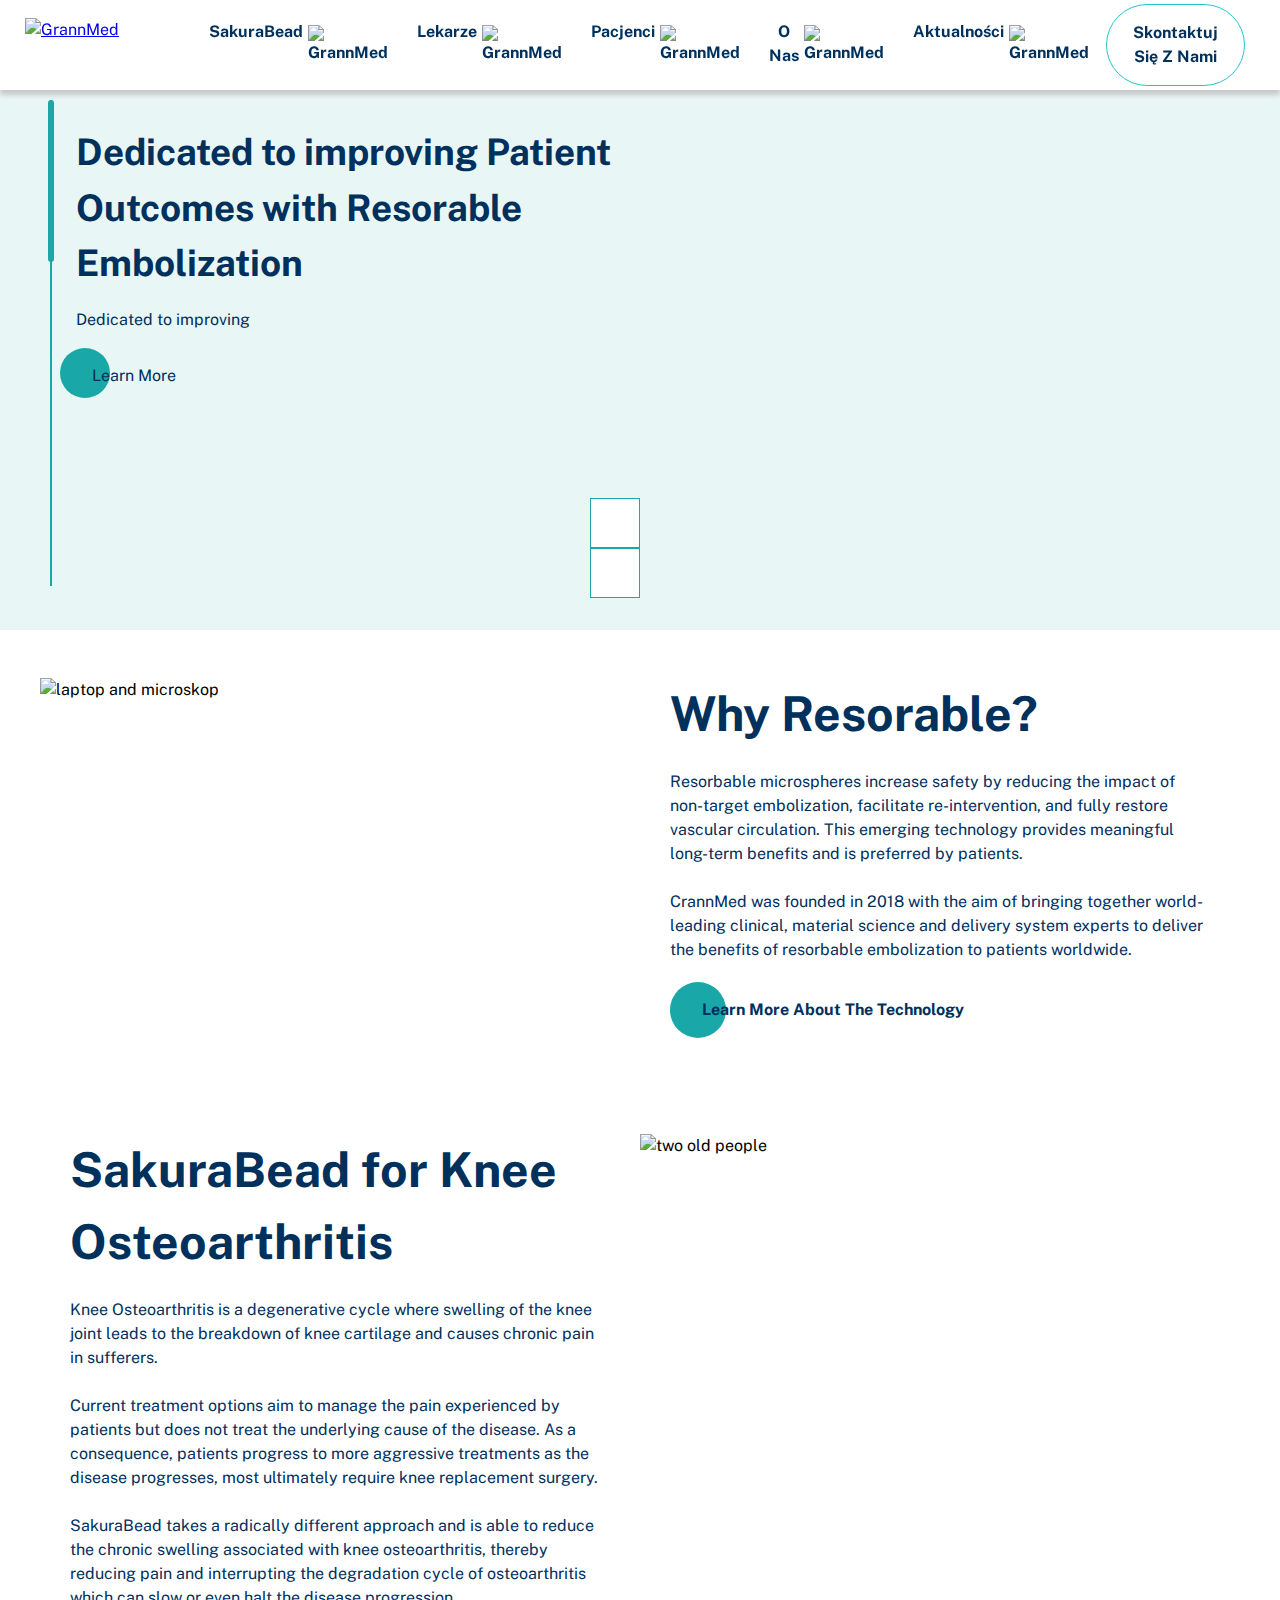
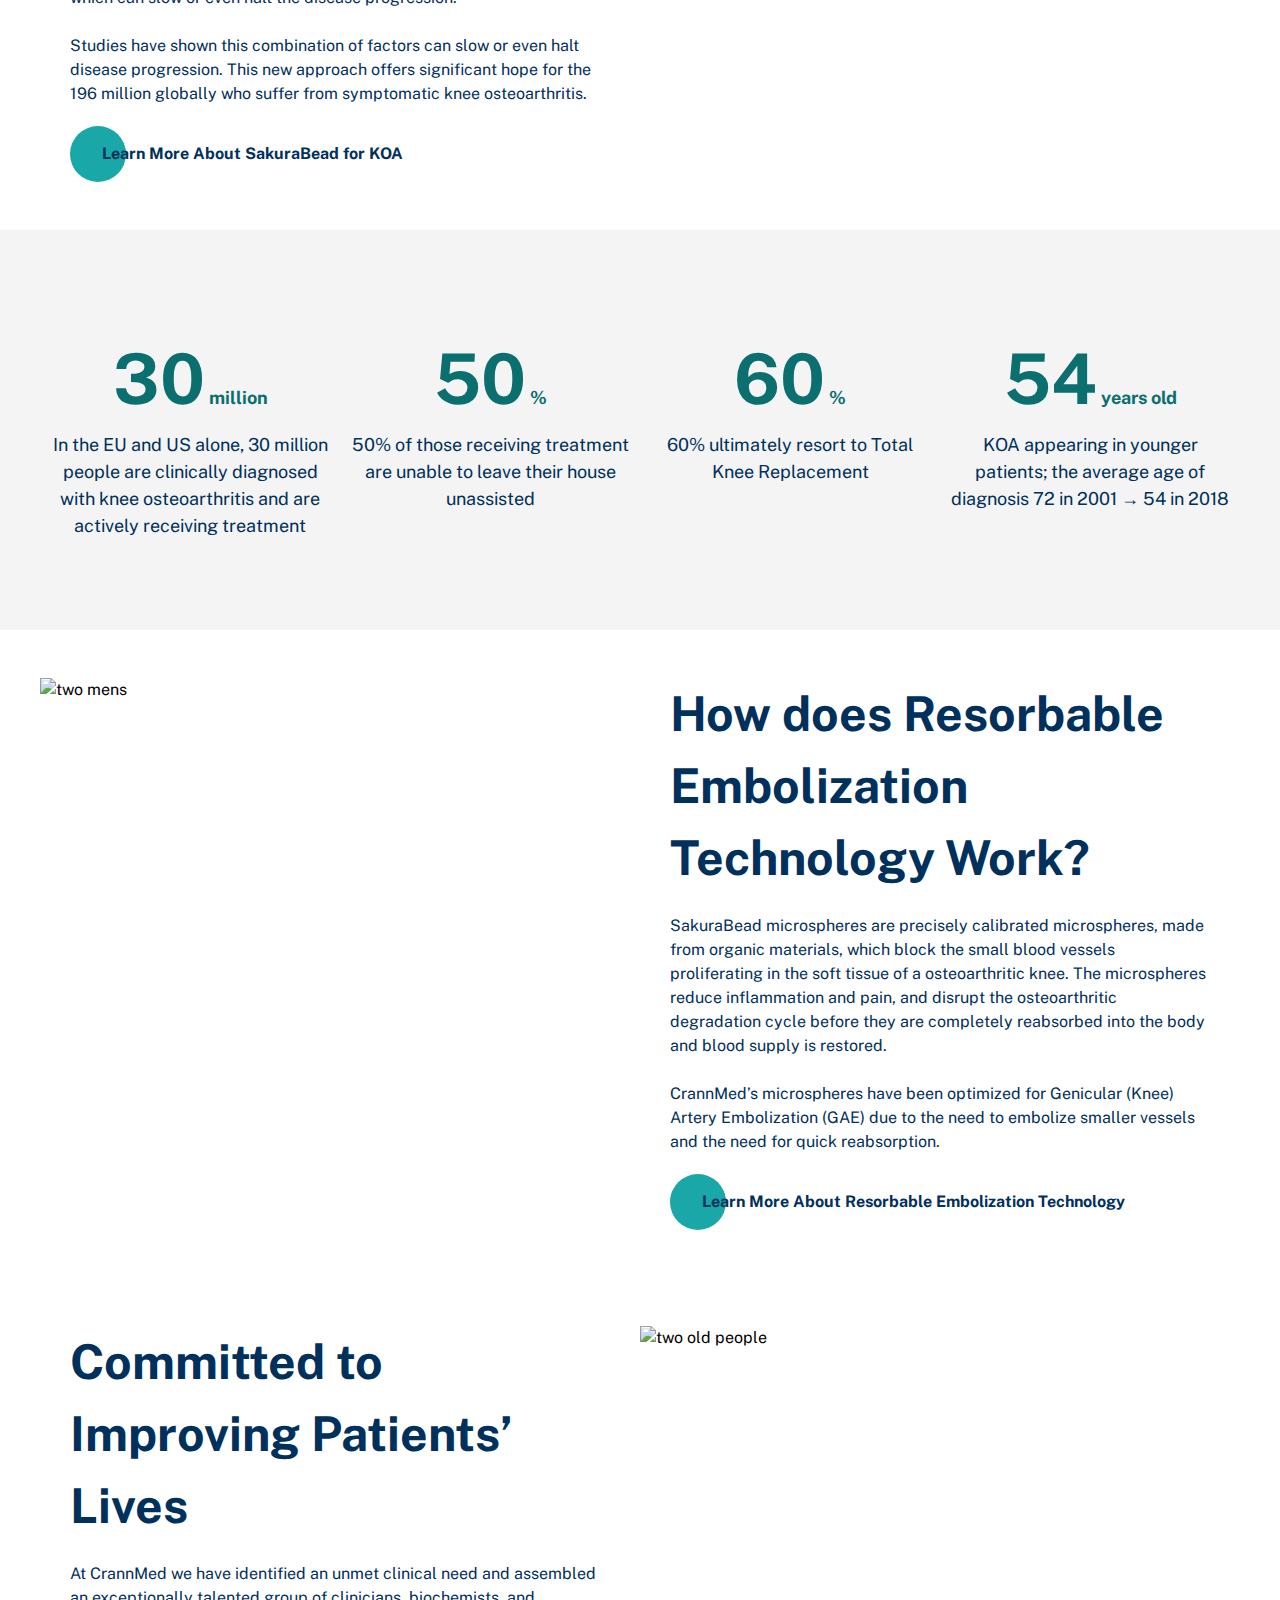
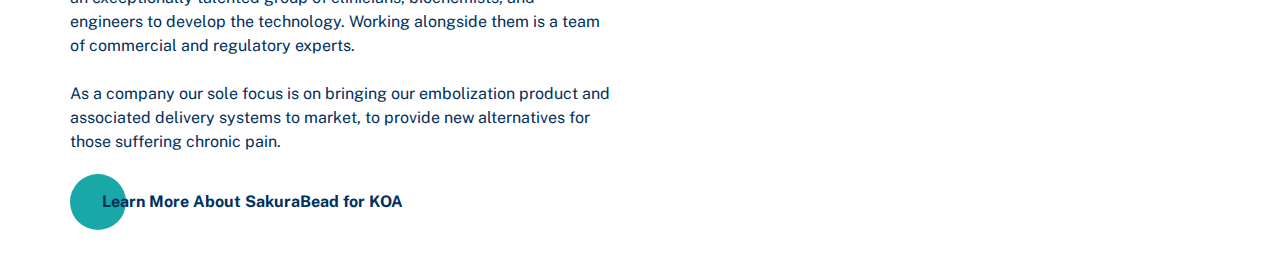
==== commit 18e08eff: "Added counter section" ====
--- a/index.html
+++ b/index.html
@@ -15,7 +15,7 @@
 
 <body>
     <header id="main-header" class="header">
-        <div class="container-wrapper ">
+        <div class="container-wrapper">
             <button class="burger-btn">
                 <div class="burger-btn__box">
                     <div class="burger-btn__bars"></div>
@@ -298,6 +298,84 @@
                     </div>
                 </div>
             </div>
+            <div class="container-fluid" style="flex-direction: row-reverse">
+                <div class="image-content">
+                    <img src="https://crannmed.com/wp-content/uploads/2021/12/EmboSure-for-knee-image_CrannMed.jpg" alt="two old people">
+                </div>
+                <div class="text-content">
+                    <div class="contents-of-content">
+                        <h2>SakuraBead for Knee Osteoarthritis</h2>
+                        <p>Knee Osteoarthritis is a degenerative cycle where swelling of the knee joint leads to the breakdown of knee cartilage and causes chronic pain in sufferers.<br><br>Current treatment options aim to manage the pain experienced by patients but does not treat the underlying cause of the disease. As a consequence, patients progress to more aggressive treatments as the disease progresses, most ultimately require knee replacement surgery.<br><br>SakuraBead takes a radically different approach and is able to reduce the chronic swelling associated with knee osteoarthritis, thereby reducing pain and interrupting the degradation cycle of osteoarthritis which can slow or even halt the disease progression.<br><br>Studies have shown this combination of factors can slow or even halt disease progression. This new approach offers significant hope for the 196 million globally who suffer from symptomatic knee osteoarthritis.</p>
+                        <a class="btn" href="#">
+                            <span class="btn-title">Learn More About SakuraBead for KOA</span>
+                        </a>
+                    </div>
+                </div>
+            </div>
+        </section>
+        <section class="counter-section">
+            <div class="counter-container">
+                <div class="counter-items">
+                    <div class="counter-item">
+                        <h4>
+                            <span class="count">30</span>
+                            <span class="suffix">million</span>
+                        </h4>
+                        <p>In the EU and US alone, 30 million people are clinically diagnosed with knee osteoarthritis and are actively receiving treatment</p>
+                    </div>
+                    <div class="counter-item">
+                        <h4>
+                            <span class="count">50</span>
+                            <span class="suffix">%</span>
+                        </h4>
+                        <p>50% of those receiving treatment are unable to leave their house unassisted</p>
+                    </div>
+                    <div class="counter-item">
+                        <h4>
+                            <span class="count">60</span>
+                            <span class="suffix">%</span>
+                        </h4>
+                        <p>60% ultimately resort to Total Knee Replacement</p>
+                    </div>
+                    <div class="counter-item">
+                        <h4>
+                            <span class="count">54</span>
+                            <span class="suffix">years old</span>
+                        </h4>
+                        <p>KOA appearing in younger patients; the average age of diagnosis 72 in 2001 → 54 in 2018</p>
+                    </div>
+                </div>
+            </div>
+        </section>
+        <section class="image-with-flexible-content">
+            <div class="container-fluid">
+                <div class="image-content">
+                    <img src="https://crannmed.com/wp-content/uploads/2021/12/Why-resorbable-image_CrannMed.jpg" alt="two mens">
+                </div>
+                <div class="text-content">
+                    <div class="contents-of-content">
+                        <h2>How does Resorbable Embolization Technology Work?</h2>
+                        <p>SakuraBead microspheres are precisely calibrated microspheres, made from organic materials, which block the small blood vessels proliferating in the soft tissue of a osteoarthritic knee. The microspheres reduce inflammation and pain, and disrupt the osteoarthritic degradation cycle before they are completely reabsorbed into the body and blood supply is restored.<br><br>CrannMed’s microspheres have been optimized for Genicular (Knee) Artery Embolization (GAE) due to the need to embolize smaller vessels and the need for quick reabsorption.</p>
+                        <a class="btn" href="#">
+                            <span class="btn-title">Learn More About Resorbable Embolization Technology</span>
+                        </a>
+                    </div>
+                </div>
+            </div>
+            <div class="container-fluid" style="flex-direction: row-reverse">
+                <div class="image-content">
+                    <img src="https://crannmed.com/wp-content/uploads/2021/12/Improving-patients-lives-image_CrannMed.jpg" alt="two old people">
+                </div>
+                <div class="text-content">
+                    <div class="contents-of-content">
+                        <h2>Committed to Improving Patients’ Lives</h2>
+                        <p>At CrannMed we have identified an unmet clinical need and assembled an exceptionally talented group of clinicians, biochemists, and engineers to develop the technology. Working alongside them is a team of commercial and regulatory experts.<br><br>As a company our sole focus is on bringing our embolization product and associated delivery systems to market, to provide new alternatives for those suffering chronic pain.</p>
+                        <a class="btn" href="#">
+                            <span class="btn-title">Learn More About SakuraBead for KOA</span>
+                        </a>
+                    </div>
+                </div>
+            </div>
         </section>
     </div>
    
--- a/css/style.css
+++ b/css/style.css
@@ -6,8 +6,6 @@
 	--slider-count: 3;
 	--progress-top: 0%;
 }
-
-
 *,
 *::before,
 *::after {
@@ -15,7 +13,6 @@
 	margin: 0;
 	padding: 0;
 }
-
 body {
 	height: 100vh;
 	font-family: "Public Sans", sans-serif;
@@ -23,11 +20,6 @@
 	font-size: 1rem;
 	line-height: 1.5;
 }
-
-.header {
-	z-index: 1000;
-}
-
 .burger-btn {
 	position: fixed;
 	display: flex;
@@ -69,7 +61,6 @@
 	width: 100%;
 	transition-delay: 0.1s;
 }
-
 .navbar-btns-burger {
 	display: none;
 	flex-direction: column;
@@ -82,7 +73,6 @@
 	min-height: 100vh;
 	z-index: 1000;
 }
-
 .nav-xmark {
 	display: flex;
 	justify-content: end;
@@ -92,64 +82,52 @@
 	width: 100vw;
 	margin-bottom: 5px;
 }
-
 .nav-xmark i {
 	padding: 20px;
 	font-size: 45px;
 }
-
 .nav-xmark i:hover {
 	color: #c2c2c2;
 }
-
 .nav-item-burger {
 	list-style-type: none;
 	background-color: var(--background-color);
 	margin-bottom: 3px;
 }
-
 .nav-link-burger {
 	display: flex;
 	justify-content: space-between;
 	align-items: center;
 	padding: 0 30% 0 5%;
 }
-
 .nav-link-burger:hover {
 	color: var(--secondary-color);
 }
-
 .nav-link-burger img {
 	padding: 20px;
 }
-
 .nav-link-burger, .btn-contact-burger {
 	text-decoration: none;
 	color: var(--main-color);
 }
-
 .nav-link-burger-toggle {
 	color: var(--secondary-color);
 }
-
 .dropdown-menu-burger {
 	display: none;
 	width: 100vw;
 	background-color: #fff;
 	list-style-type: none;	
 }
-
 .dropdown-menu-burger-toggle {
 	display: block;
 }
-
 .menu-item-burger {
 	display: flex;
 	justify-content: start;
 	align-items: center;
 	padding: 0% 30% 0% 5%;
 }
-
 .menu-item-burger a {
 	text-decoration: none;
 	min-width: 100vw;
@@ -157,12 +135,10 @@
 	color: var(--main-color);
 	padding: 2% 0;
 }
-
 .menu-item-burger:hover, .menu-item-burger a:hover {
 	background-color: var(--main-color);
 	color: var(--background-color);
 }
-
 .contact-burger {
 	display: flex;
 	justify-content: start;
@@ -171,7 +147,6 @@
 	width: 100vw;
 	background-color: var(--background-color);
 }
-
 .btn-contact-burger {
 	text-transform: capitalize;
 	background-color: #fff;
@@ -182,12 +157,22 @@
 	outline: 0;
 	transition: color .3s, background-color .3s;
 }
-
 .btn-contact-burger:hover {
 	background-color: var(--thirdth-color);
 	color: var(--background-color);
 }
-
+.header {
+	position: fixed;
+	display: flex;
+	justify-content: space-between;
+	align-items: center;
+	height: 12vh;   /*TODO: try to change height dynamicly*/	
+	min-width: 100%;
+	font-size: 14px;
+	background-color: #fff;
+	box-shadow: 0px 5px 5px rgb(200, 200, 200);
+	z-index: 1000;
+}
 .container-wrapper {
 	display: flex;
 	justify-content: center;
@@ -195,49 +180,29 @@
 	margin: 0 auto;
 	max-width: 100vw;
 }
-
-.header {
-	position: fixed;
-	display: flex;
+.nav {
+	display: flex;
+	flex-direction: row;
 	justify-content: space-between;
 	align-items: center;
-	height: 12vh;   /*TODO: try to change height dynamicly*/
-	width: 100%;
-	font-size: 14px;
-	background-color: #fff;
-}
-
-
-.nav {
-	display: flex;
-	justify-content: space-between;
-	align-items: center;
 	height: 12vh;
-	width: 100%;
-}
-
+	width: 100vw;
+}
 .nav-logo {
-	position: relative;
-	display: flex;
-	justify-content: center;
-	align-items: center;
-	margin: 0 15px;
+	margin-left: 25px;
 	aspect-ratio: auto 157.394 / 62.096;
 	width: 157px;
 }
-
 .navbar {
-	position: relative;
-	display: flex;
+	display: none;
+	position: relative;
 	justify-content: flex-end;
 	align-items: center;
 }
-
 .navbar a {
 	text-decoration: none;
 	text-transform: capitalize;
 }
-
 .navbar-btns {
 	position: relative;
 	display: flex;
@@ -250,21 +215,10 @@
 	text-align: center;
 	color: #00305c;
 }
-
-.navbar {
-	display: none;
-}
-
-.nav {
+.navbar-nav {
 	display: flex;
 	flex-direction: row;
 }
-
-.navbar-nav {
-	display: flex;
-	flex-direction: row;
-}
-
 .nav-item {
 	position: relative;
 	display: flex;
@@ -273,8 +227,6 @@
 	padding: 12px;
 	list-style-type: none;
 }
-
-
 .nav-link {
 	display: flex;
 	flex-direction: row;
@@ -282,14 +234,12 @@
 	color: var(--main-color);
 	transition: color .3s;
 }
-
 .nav-link:hover {
 	color: var(--secondary-color);
 }
 .nav-link img {
 	padding: 5px;
 }
-
 .dropdown-menu {
 	display: none;
 	flex-direction: column;
@@ -303,35 +253,28 @@
 	box-shadow: 0px 0px 20px 0.1px rgb(164, 162, 162);;
 	z-index: 100;
 }
-
 .dropdown-menu-toggle {
 	display: flex;
 }
-
 .menu-item {
 	list-style-type: none;
 	display: flex;
 	justify-content: start;
 	align-items: center;
 }
-
 .menu-item:hover, .menu-item a:hover{
 	background-color: #00305c;
 	color: var(--background-color);
 }
-
 .menu-item a {
 	width: 100%;
 	color: var(--main-color);
 	text-align: start;
 	padding: 20px 50px 20px 20px;
 }
-
-
 .menu-item span:hover {
 	color: var(--background-color);
 }
-
 .btn-contact {
 	padding: 16px;
 	border-radius: 56px;
@@ -339,20 +282,17 @@
 	color: var(--main-color);
 	transition: background-color .3s, color .3s;
 }
-
 .btn-contact:hover {
 	background-color: #0b6f6f;
 	color: #fff;
 }
-
 /* Homepage slider */
 
 .homepage-slider, .wrapper-outer, .wrapper-inside {
 	position: relative;
 	width: 100%;
-	max-height: 100%;
-}
-
+	height: 1000px;
+}
 .background-shape {
 	display: flex;
 	align-items: end;
@@ -361,35 +301,32 @@
 	max-width: 100vw;
 	height: 100%;
 }
-
 .background-shape img {
 	width: auto;
 	height: 100%;
 }
-
 .container {
 	position: absolute;
 	top: 0;
 	left: 0;
+	height: 1000px;
+	width: 100%;
+}
+.wrapper-inside {
+	position: relative;
+	display: flex;
+	justify-content: space-around;
+	align-items: center;
+	flex-direction: column;
+	max-width: 450px;
 	height: 100%;
-	width: 100%;
-}
-
-.wrapper-inside {
-	position: relative;
-	display: flex;
-	justify-content: space-around;
-	align-items: center;
-	flex-direction: column;
-	max-width: 400px;
-	min-height: 100%;
 	margin: 0 auto;
 	padding-top: 12vh;
 }
-
 .side-left {
 	position: relative;
 	width: 100%;
+	height: 400px;
 	display: flex;
 	flex-direction: column;
 	justify-content: start;
@@ -400,9 +337,9 @@
 	flex-direction: column;
 	justify-content: space-between;
 	align-items: start;
-	margin: 4vh 0 0 8vw;
-	width: 90%;
-	height: 40vh;
+	padding: 30px 0 0 25px;
+	width: 98%;
+	height: 400px;
 }
 .cta-item {
 	display: flex;
@@ -439,6 +376,7 @@
 	background-color: var(--secondary-color);
 }
 .inner {
+	padding: 1em;
 	position: relative;
 	z-index: 10;
 }
@@ -488,35 +426,34 @@
 }
 .side-right {
 	position: relative;
-	max-width: 100vw;
-	max-height: 35vh;
-	display: flex;
-	flex-direction: column;
-	justify-content: center;
-	align-items: center;
-	padding: 10px;
+	max-width: 450px;
+	height: 500px;
+	display: flex;
+	flex-direction: column;
+	justify-content: center;
+	align-items: center;
 }
  .photo-items {
 	display: flex;
 	flex-direction: column;
 	justify-content: center;
 	align-items: center;
+	max-width: 450px;
+	height: 450px;
+}
+.photo-item {
+	display: flex;
+	justify-content: center;
+	align-items: center;
+	max-height: 0px;
 	max-width: 100%;
-	height: 35vh;
-}
-.photo-item {
-	display: flex;
-	justify-content: center;
-	align-items: center;
-	max-height: 0px;
-	width: 100%;
 	overflow: hidden;
 	opacity: 0;
 	transition: opacity .2s, max-height .3s;
 }
 .photo-item img {
 	width: 100%;
-	height: auto;
+	height: 100%;
 	object-fit: cover;
 } 
 .active-content {
@@ -532,10 +469,12 @@
 	display: flex;
 	justify-content: center;
 	align-items: center;
+	flex-direction: column;
+	width: 100%;
+	background-color: #fff;
+}
+.container-fluid {
 	padding: 48px 0;
-	width: 100%;
-}
-.container-fluid {
 	max-width: 400px;
 }
 .image-content {
@@ -543,7 +482,7 @@
 	justify-content: center;
 	align-items: center;
 	height: 100%;
-	width: 100%;
+	max-width: 90%;
 	overflow: hidden;
 	margin-bottom: 30px;
 }
@@ -557,91 +496,181 @@
 	padding: 0 30px;
 }
 .text-content h2 {
-	margin-bottom: 8px;
 	font-size: 26px;
 }
+.contents-of-content p {
+	padding: 20px 0;
+}
 .contents-of-content a{
 	position: relative;
-	display: flex;
-	justify-content: start;
-	align-items: start;
+	display: inline-block;
 	text-decoration: none;
-	text-align: center;
-	color: var(--main-color);
-	width: 100%;
+	text-align: start;
+	color: var(--main-color);
+	padding: 1rem;
+	border-radius: 56px;
+	cursor: pointer;
 	z-index: 1;
-	cursor: pointer;
+	transition: color .3s;
+}
+.contents-of-content a:hover {
+	color: #fff;
 }
 .contents-of-content a::before {
 	content: " ";
 	position: absolute;
 	left: 0;
 	top: 0;
-	width: 50px;
-	height: 50px;
-	border-radius: 50%;
+	width: 56px;
+	height: 56px;
+	border-radius: 56px;
 	background-color: var(--secondary-color);
+	z-index: -1;
+	transition: height .3s, width .3s;
+}
+.contents-of-content a:hover::before {
+	height: 100%;
+	width: 100%;
 }
 .btn-title {
-	color: var(--main-color);
+	display: block;
+	text-align: center;
 	font-weight: bold;
-	padding: 16px 32px;
 	z-index: 1;
+}
+/* Section counter */
+.counter-section {
+	display: flex;
+	justify-content: center;
+	align-items: center;
+	width: 100%;
+}
+.counter-container {
+	width: 400px;
+	padding: 96px 0;
+}
+.counter-items {
+	display: flex;
+	flex-direction: column;
+	justify-content: center;
+	align-items: center;
+}
+.counter-item {
+	display: flex;
+	flex-direction: column;
+	justify-content: start;
+	align-items: center;
+	padding: 0 10px;
+	margin-bottom: 10px;
+}
+.count {
+	font-size: 70px;
+	color: var(--thirdth-color);
+}
+.suffix {
+	color: var(--thirdth-color);
+}
+.counter-item p, .suffix {
+	font-size: 18px;
+}
+.counter-item p {
+	text-align: center;
+	color: var(--main-color);
 }
 /* Media */
 @media (min-width: 576px) {
 	.header {
 		height: 12vh;
 	}
-	.navbar {
-		display: none;
-	}
-	.wrapper-inside, .cta-items, .photo-items, .container-fluid{
+	.header, .nav, .wrapper-inside, .side-left, .side-right, .cta-items, .photo-items{
 		max-width: 550px;
 	}
-	.side-right {
-		min-height: 50vh;
-	}
-	.photo-items {
-		height: 50vh;
-	}
 	/* Section contents*/
-	
+	.container-fluid {
+		max-width: 550px;
+	}
+	.contents-of-content a {
+		padding: 1rem 2rem;
+	}
+	/* Section counter */
+	.counter-container {
+		width: 550px;
+	}
+	.counter-items {
+	flex-direction: row;
+	flex-wrap: wrap;
+	justify-content: space-around;
+	}
+	.counter-item {
+		height: 300px;
+		width: 200px;
+	}
 }
 @media (min-width: 768px) {
-	.navbar {
-		display: none;
-	}
 	.nav-link-burger {
 		padding: 0 50% 0 5%;
 	}
-	.wrapper-inside, .photo-items{
+	.homepage-slider, .wrapper-outer, .wrapper-inside {
+		height: 1100px;
+	}
+	.header, .wrapper-inside, .side-left, .cta-items, .side-right, .photo-items, .photo-item{
 		max-width: 700px;
 	}
-	.cta-items {
-		max-width: 610px;
-		min-height: 35vh;
+	.side-left {
+		height: 450px;
 	}
 	.cta-item {
 		justify-content:space-around;
 		align-items: center;
+		padding-left: 30px;
 	}
 	.cta-item h2 {
 		font-size: 1.3em;
 	}
+	.photo-items {
+		height: 500px;
+	}
+	.photo-item img {
+		width: 100%;
+		height: auto;
+	}
 	/* Section contents*/
-
+	.container-fluid {
+		max-width: 720px;
+		display: flex;
+		flex-direction: row;
+	}
+	.image-content {
+		width: 50%;
+	}
+	.text-content {
+		width: 50%;
+	}
+	/* Section counter */
+	.counter-container {
+		width: 750px;
+	}
+	.counter-items {
+		flex-wrap: nowrap;
+	}
 }
 @media (min-width: 992px) {
+	.header {
+		height: 10vh;
+		max-width: 100vw;
+		font-size: 14px;
+	}
+	.container-wrapper {
+		min-width: 100%;
+	}
 	.burger-btn {
 		display: none;
 	}
-	.header {
-		height: 10vh;
-		font-size: 14px;
-	}
 	.navbar {
 		display: block;
+	}
+	.nav {
+		min-width: 100%;
 	}
 	.homepage-slider {
 		max-height: 60vh;
@@ -668,12 +697,12 @@
 	.cta-items {
 		width: 450px;
 		min-height: 50vh;
-		margin: 0 0 0 25px;
 	}
 	.cta-item {
 		display: flex;
 		justify-content: space-between;
 		align-items: start;
+		padding: 10px 0 0 20px;
 	}
 	.cta-content {
 		padding: 1em;
@@ -684,7 +713,6 @@
 	.arrow-items {
 		flex-direction: column;
 		min-width: 100%;
-		padding-right: 5px;
 	}
 	.progress-line {
 		height: 90%;;
@@ -699,22 +727,34 @@
 		padding: 0;
 	}
 	.photo-items {
-		height: 50vh;
+		min-height: 50vh;
 		width: 500px;
 	}
 	.photo-item img {
-		width: auto;
-		height: 50vh;
+		min-height: 50vh;
 	}
 	.active-photo {
 		min-height: 50vh;
 	}
 	/* Section contents*/
-
+	.container-fluid {
+		max-width: 920px;
+	}
+	.contents-of-content h2{
+		font-size: 48px;
+	}
+	/* Section counter */
+	.counter-container {
+		width: 920px;
+	}
 }
 @media (min-width: 1200px) {
 	.header {
+		max-width: 1200px;
 		font-size: 16px;
+	}
+	.nav {
+		max-width: 1200px;
 	}
 	.homepage-slider, .wrapper-outer, .background-shape, .container, .wrapper-inside{
 		max-height: 60vh;
@@ -724,18 +764,23 @@
 		justify-content: space-between;
 	}
 	.side-left, .side-right {
-		height: 50vh;
+		height: 100%;
+		min-width: 600px; /* something wrond, don't change width*/
+	}
+	.cta-items {
+		height: 100%;
 		min-width: 600px;
-	}
-	.cta-items {
-		width: 575px;
+		padding: 0 0 3.5vh 0;
 	}
 	.cta-item {
 		width: 100%;
-		padding-top: 1vh;
+		padding-top: 0;
 	}
 	.cta-content h2 {
 		font-size: 2.3em;
+	}
+	.cta-content p{
+		padding: 0;
 	}
 	.arrow-items {
 		padding: 0px;
@@ -755,4 +800,16 @@
 		min-height: 100%;
 	}
 	/* Section contents*/
+	.container-fluid {
+		max-width: 1200px;
+	}
+	/* Section counter */
+	.counter-container {
+		width: 1200px;
+		max-height: 400px;
+	}
+	.counter-item {
+		width: 300px;
+		margin-bottom: 0;
+	}
 }